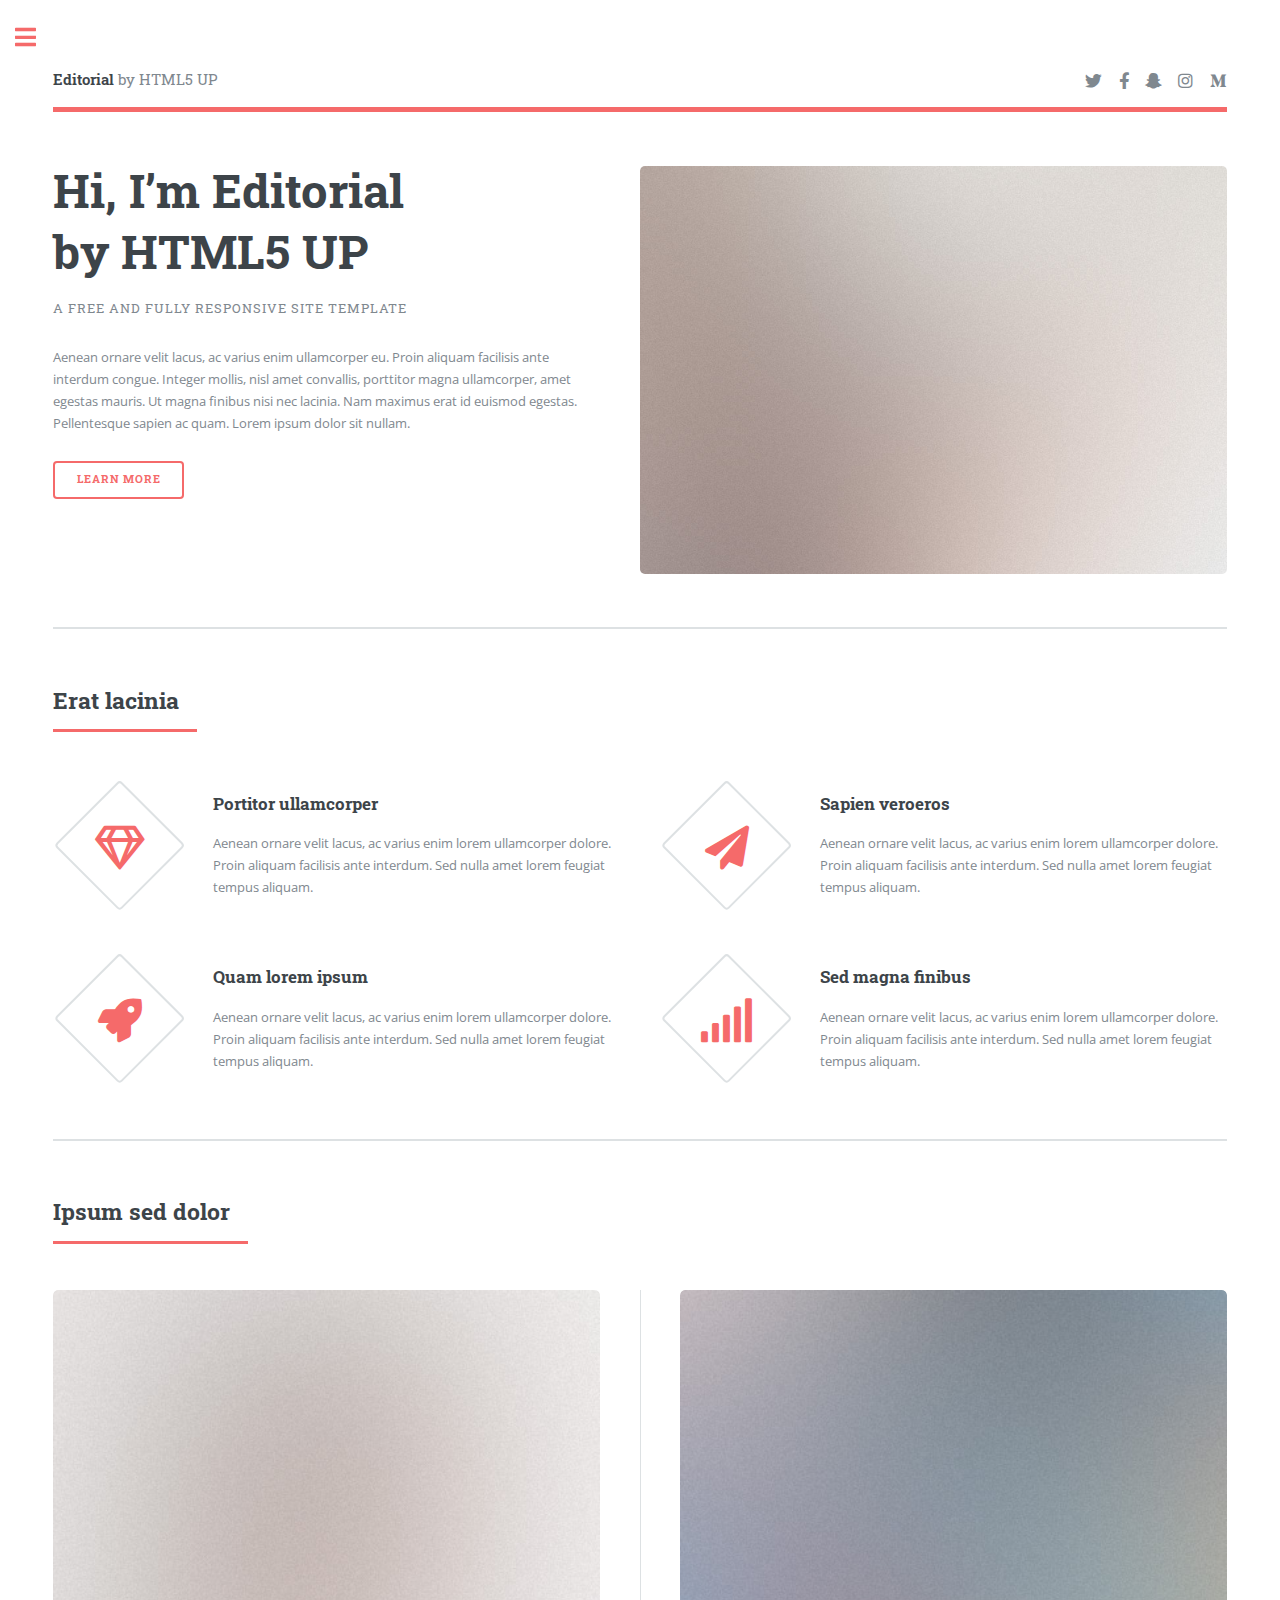
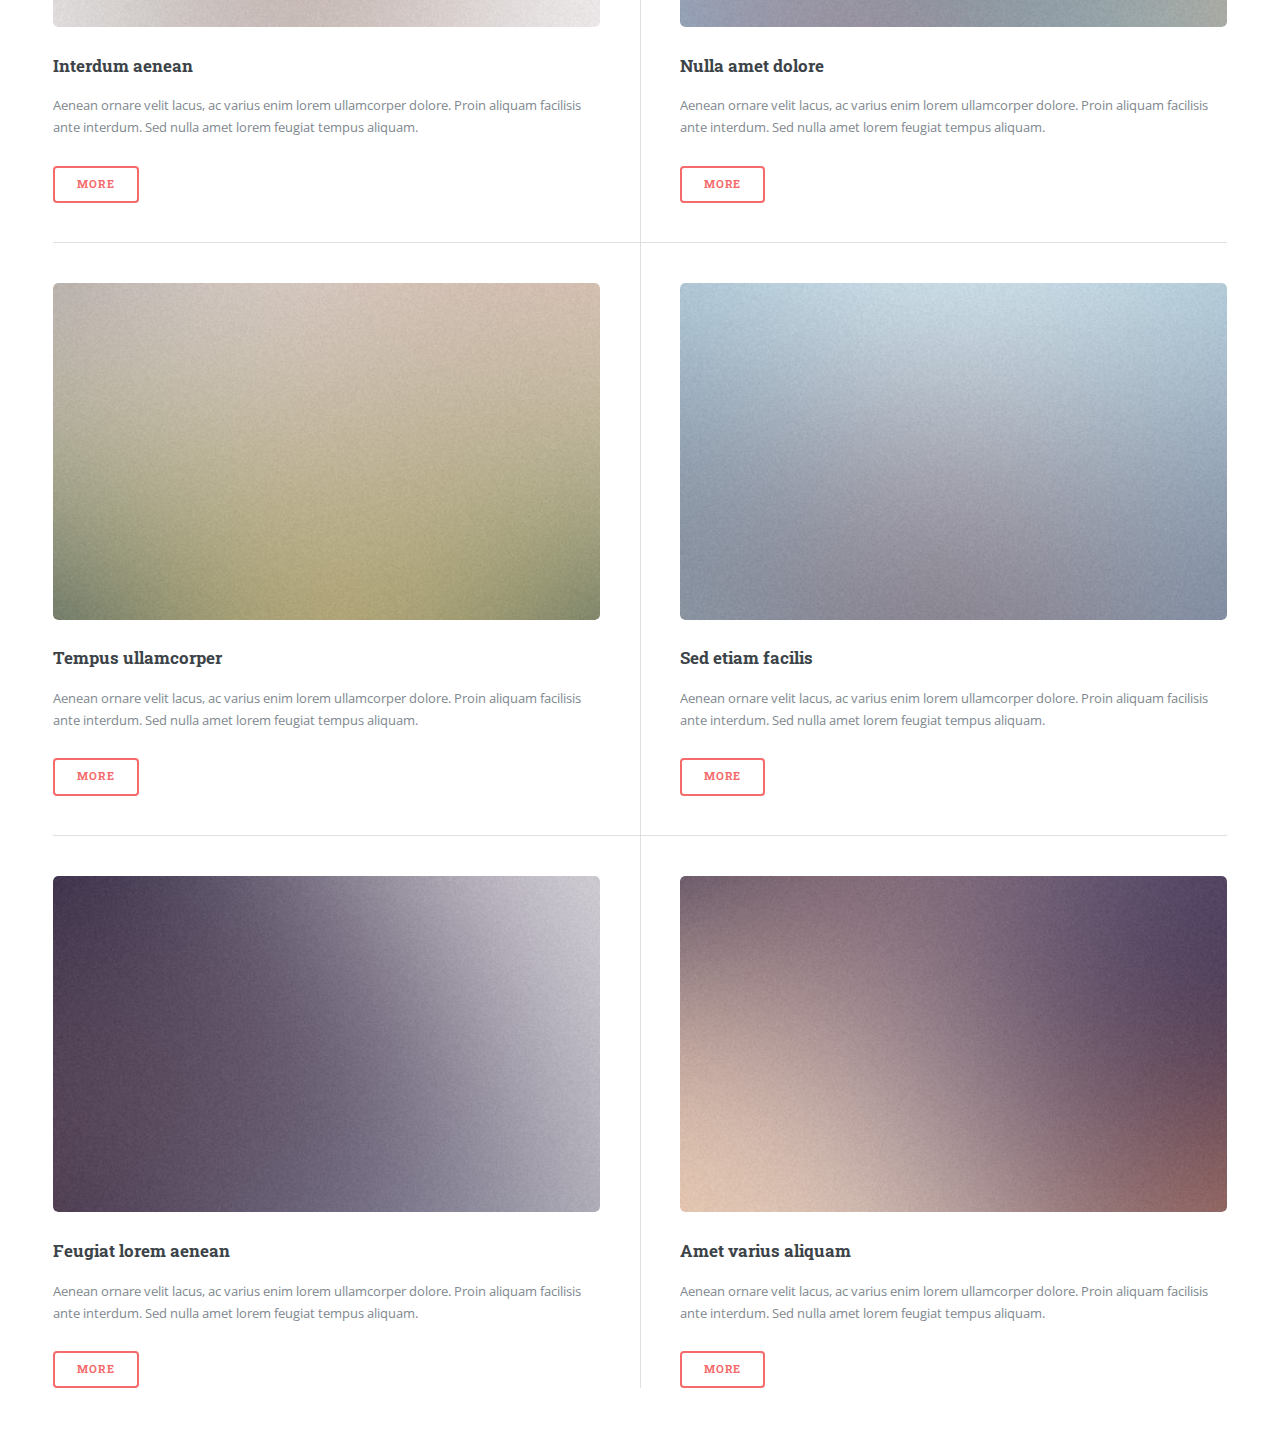
==== index.html @ 93ed6025 "Nuevoo" ====
<!DOCTYPE HTML>

<html>
	<head>
		<title>AKdeMy</title>
		<meta charset="utf-8" />
		<meta name="viewport" content="width=device-width, initial-scale=1, user-scalable=no" />
		<link rel="stylesheet" href="assets/css/main.css" />
		<link rel="icon" type="image/png" href="assets/images/logo.png" />
	</head>
	<body class="is-preload">

		<!-- Wrapper -->
			<div id="wrapper">

				<!-- Main -->
					<div id="main">
						<div class="inner">

							<!-- Header -->
								<header id="header">
									<a href="index.html" class="logo"><strong>Editorial</strong> by HTML5 UP</a>
									<ul class="icons">
										<li><a href="#" class="icon brands fa-twitter"><span class="label">Twitter</span></a></li>
										<li><a href="#" class="icon brands fa-facebook-f"><span class="label">Facebook</span></a></li>
										<li><a href="#" class="icon brands fa-snapchat-ghost"><span class="label">Snapchat</span></a></li>
										<li><a href="#" class="icon brands fa-instagram"><span class="label">Instagram</span></a></li>
										<li><a href="#" class="icon brands fa-medium-m"><span class="label">Medium</span></a></li>
									</ul>
								</header>

							<!-- Banner -->
								<section id="banner">
									<div class="content">
										<header>
											<h1>Hi, I’m Editorial<br />
											by HTML5 UP</h1>
											<p>A free and fully responsive site template</p>
										</header>
										<p>Aenean ornare velit lacus, ac varius enim ullamcorper eu. Proin aliquam facilisis ante interdum congue. Integer mollis, nisl amet convallis, porttitor magna ullamcorper, amet egestas mauris. Ut magna finibus nisi nec lacinia. Nam maximus erat id euismod egestas. Pellentesque sapien ac quam. Lorem ipsum dolor sit nullam.</p>
										<ul class="actions">
											<li><a href="#" class="button big">Learn More</a></li>
										</ul>
									</div>
									<span class="image object">
										<img src="images/pic10.jpg" alt="" />
									</span>
								</section>

							<!-- Section -->
								<section>
									<header class="major">
										<h2>Erat lacinia</h2>
									</header>
									<div class="features">
										<article>
											<span class="icon fa-gem"></span>
											<div class="content">
												<h3>Portitor ullamcorper</h3>
												<p>Aenean ornare velit lacus, ac varius enim lorem ullamcorper dolore. Proin aliquam facilisis ante interdum. Sed nulla amet lorem feugiat tempus aliquam.</p>
											</div>
										</article>
										<article>
											<span class="icon solid fa-paper-plane"></span>
											<div class="content">
												<h3>Sapien veroeros</h3>
												<p>Aenean ornare velit lacus, ac varius enim lorem ullamcorper dolore. Proin aliquam facilisis ante interdum. Sed nulla amet lorem feugiat tempus aliquam.</p>
											</div>
										</article>
										<article>
											<span class="icon solid fa-rocket"></span>
											<div class="content">
												<h3>Quam lorem ipsum</h3>
												<p>Aenean ornare velit lacus, ac varius enim lorem ullamcorper dolore. Proin aliquam facilisis ante interdum. Sed nulla amet lorem feugiat tempus aliquam.</p>
											</div>
										</article>
										<article>
											<span class="icon solid fa-signal"></span>
											<div class="content">
												<h3>Sed magna finibus</h3>
												<p>Aenean ornare velit lacus, ac varius enim lorem ullamcorper dolore. Proin aliquam facilisis ante interdum. Sed nulla amet lorem feugiat tempus aliquam.</p>
											</div>
										</article>
									</div>
								</section>

							<!-- Section -->
								<section>
									<header class="major">
										<h2>Ipsum sed dolor</h2>
									</header>
									<div class="posts">
										<article>
											<a href="#" class="image"><img src="images/pic01.jpg" alt="" /></a>
											<h3>Interdum aenean</h3>
											<p>Aenean ornare velit lacus, ac varius enim lorem ullamcorper dolore. Proin aliquam facilisis ante interdum. Sed nulla amet lorem feugiat tempus aliquam.</p>
											<ul class="actions">
												<li><a href="#" class="button">More</a></li>
											</ul>
										</article>
										<article>
											<a href="#" class="image"><img src="images/pic02.jpg" alt="" /></a>
											<h3>Nulla amet dolore</h3>
											<p>Aenean ornare velit lacus, ac varius enim lorem ullamcorper dolore. Proin aliquam facilisis ante interdum. Sed nulla amet lorem feugiat tempus aliquam.</p>
											<ul class="actions">
												<li><a href="#" class="button">More</a></li>
											</ul>
										</article>
										<article>
											<a href="#" class="image"><img src="images/pic03.jpg" alt="" /></a>
											<h3>Tempus ullamcorper</h3>
											<p>Aenean ornare velit lacus, ac varius enim lorem ullamcorper dolore. Proin aliquam facilisis ante interdum. Sed nulla amet lorem feugiat tempus aliquam.</p>
											<ul class="actions">
												<li><a href="#" class="button">More</a></li>
											</ul>
										</article>
										<article>
											<a href="#" class="image"><img src="images/pic04.jpg" alt="" /></a>
											<h3>Sed etiam facilis</h3>
											<p>Aenean ornare velit lacus, ac varius enim lorem ullamcorper dolore. Proin aliquam facilisis ante interdum. Sed nulla amet lorem feugiat tempus aliquam.</p>
											<ul class="actions">
												<li><a href="#" class="button">More</a></li>
											</ul>
										</article>
										<article>
											<a href="#" class="image"><img src="images/pic05.jpg" alt="" /></a>
											<h3>Feugiat lorem aenean</h3>
											<p>Aenean ornare velit lacus, ac varius enim lorem ullamcorper dolore. Proin aliquam facilisis ante interdum. Sed nulla amet lorem feugiat tempus aliquam.</p>
											<ul class="actions">
												<li><a href="#" class="button">More</a></li>
											</ul>
										</article>
										<article>
											<a href="#" class="image"><img src="images/pic06.jpg" alt="" /></a>
											<h3>Amet varius aliquam</h3>
											<p>Aenean ornare velit lacus, ac varius enim lorem ullamcorper dolore. Proin aliquam facilisis ante interdum. Sed nulla amet lorem feugiat tempus aliquam.</p>
											<ul class="actions">
												<li><a href="#" class="button">More</a></li>
											</ul>
										</article>
									</div>
								</section>

						</div>
					</div>

				<!-- Sidebar -->
					<div id="sidebar">
						<div class="inner">

							<!-- Search -->
								<section id="search" class="alt">
									<form method="post" action="#">
										<input type="text" name="query" id="query" placeholder="Search" />
									</form>
								</section>

							<!-- Menu -->
								<nav id="menu">
									<header class="major">
										<h2>Menu</h2>
									</header>
									<ul>
										<li><a href="index.html">Homepage</a></li>
										<li><a href="generic.html">Generic</a></li>
										<li><a href="elements.html">Elements</a></li>
										<li>
											<span class="opener">Submenu</span>
											<ul>
												<li><a href="#">Lorem Dolor</a></li>
												<li><a href="#">Ipsum Adipiscing</a></li>
												<li><a href="#">Tempus Magna</a></li>
												<li><a href="#">Feugiat Veroeros</a></li>
											</ul>
										</li>
										<li><a href="#">Etiam Dolore</a></li>
										<li><a href="#">Adipiscing</a></li>
										<li>
											<span class="opener">Another Submenu</span>
											<ul>
												<li><a href="#">Lorem Dolor</a></li>
												<li><a href="#">Ipsum Adipiscing</a></li>
												<li><a href="#">Tempus Magna</a></li>
												<li><a href="#">Feugiat Veroeros</a></li>
											</ul>
										</li>
										<li><a href="#">Maximus Erat</a></li>
										<li><a href="#">Sapien Mauris</a></li>
										<li><a href="#">Amet Lacinia</a></li>
									</ul>
								</nav>

							<!-- Section -->
								<section>
									<header class="major">
										<h2>Ante interdum</h2>
									</header>
									<div class="mini-posts">
										<article>
											<a href="#" class="image"><img src="images/pic07.jpg" alt="" /></a>
											<p>Aenean ornare velit lacus, ac varius enim lorem ullamcorper dolore aliquam.</p>
										</article>
										<article>
											<a href="#" class="image"><img src="images/pic08.jpg" alt="" /></a>
											<p>Aenean ornare velit lacus, ac varius enim lorem ullamcorper dolore aliquam.</p>
										</article>
										<article>
											<a href="#" class="image"><img src="images/pic09.jpg" alt="" /></a>
											<p>Aenean ornare velit lacus, ac varius enim lorem ullamcorper dolore aliquam.</p>
										</article>
									</div>
									<ul class="actions">
										<li><a href="#" class="button">More</a></li>
									</ul>
								</section>

							<!-- Section -->
								<section>
									<header class="major">
										<h2>Get in touch</h2>
									</header>
									<p>Sed varius enim lorem ullamcorper dolore aliquam aenean ornare velit lacus, ac varius enim lorem ullamcorper dolore. Proin sed aliquam facilisis ante interdum. Sed nulla amet lorem feugiat tempus aliquam.</p>
									<ul class="contact">
										<li class="icon solid fa-envelope"><a href="#">information@untitled.tld</a></li>
										<li class="icon solid fa-phone">(000) 000-0000</li>
										<li class="icon solid fa-home">1234 Somewhere Road #8254<br />
										Nashville, TN 00000-0000</li>
									</ul>
								</section>

							<!-- Footer -->
								<footer id="footer">
									<p class="copyright">&copy; Untitled. All rights reserved. Demo Images: <a href="https://unsplash.com">Unsplash</a>. Design: <a href="https://html5up.net">HTML5 UP</a>.</p>
								</footer>

						</div>
					</div>

			</div>

		<!-- Scripts -->
			<script src="assets/js/jquery.min.js"></script>
			<script src="assets/js/browser.min.js"></script>
			<script src="assets/js/breakpoints.min.js"></script>
			<script src="assets/js/util.js"></script>
			<script src="assets/js/main.js"></script>

	</body>
</html>
---- assets/css/main.css ----
@import url(fontawesome-all.min.css);
@import url("https://fonts.googleapis.com/css?family=Open+Sans:400,600,400italic,600italic|Roboto+Slab:400,700");
/*
	Editorial by HTML5 UP
	html5up.net | @ajlkn
	Free for personal and commercial use under the CCA 3.0 license (html5up.net/license)
*/
html, body, div, span, applet, object,
iframe, h1, h2, h3, h4, h5, h6, p, blockquote,
pre, a, abbr, acronym, address, big, cite,
code, del, dfn, em, img, ins, kbd, q, s, samp,
small, strike, strong, sub, sup, tt, var, b,
u, i, center, dl, dt, dd, ol, ul, li, fieldset,
form, label, legend, table, caption, tbody,
tfoot, thead, tr, th, td, article, aside,
canvas, details, embed, figure, figcaption,
footer, header, hgroup, menu, nav, output, ruby,
section, summary, time, mark, audio, video {
  margin: 0;
  padding: 0;
  border: 0;
  font-size: 100%;
  font: inherit;
  vertical-align: baseline; }

article, aside, details, figcaption, figure,
footer, header, hgroup, menu, nav, section {
  display: block; }

body {
  line-height: 1; }

ol, ul {
  list-style: none; }

blockquote, q {
  quotes: none; }
  blockquote:before, blockquote:after, q:before, q:after {
    content: '';
    content: none; }

table {
  border-collapse: collapse;
  border-spacing: 0; }

body {
  -webkit-text-size-adjust: none; }

mark {
  background-color: transparent;
  color: inherit; }

input::-moz-focus-inner {
  border: 0;
  padding: 0; }

input, select, textarea {
  -moz-appearance: none;
  -webkit-appearance: none;
  -ms-appearance: none;
  appearance: none; }

/* Basic */
@-ms-viewport {
  width: device-width; }

body {
  -ms-overflow-style: scrollbar; }

@media screen and (max-width: 480px) {
  html, body {
    min-width: 320px; } }

html {
  box-sizing: border-box; }

*, *:before, *:after {
  box-sizing: inherit; }

body {
  background: #ffffff; }
  body.is-preload *, body.is-preload *:before, body.is-preload *:after, body.is-resizing *, body.is-resizing *:before, body.is-resizing *:after {
    -moz-animation: none !important;
    -webkit-animation: none !important;
    -ms-animation: none !important;
    animation: none !important;
    -moz-transition: none !important;
    -webkit-transition: none !important;
    -ms-transition: none !important;
    transition: none !important; }

/* Type */
body, input, select, textarea {
  color: #7f888f;
  font-family: "Open Sans", sans-serif;
  font-size: 13pt;
  font-weight: 400;
  line-height: 1.65; }
  @media screen and (max-width: 1680px) {
    body, input, select, textarea {
      font-size: 11pt; } }
  @media screen and (max-width: 1280px) {
    body, input, select, textarea {
      font-size: 10pt; } }
  @media screen and (max-width: 360px) {
    body, input, select, textarea {
      font-size: 9pt; } }

a {
  -moz-transition: color 0.2s ease-in-out, border-bottom-color 0.2s ease-in-out;
  -webkit-transition: color 0.2s ease-in-out, border-bottom-color 0.2s ease-in-out;
  -ms-transition: color 0.2s ease-in-out, border-bottom-color 0.2s ease-in-out;
  transition: color 0.2s ease-in-out, border-bottom-color 0.2s ease-in-out;
  border-bottom: dotted 1px;
  color: #f56a6a;
  text-decoration: none; }
  a:hover {
    border-bottom-color: #f56a6a;
    color: #f56a6a !important; }
    a:hover strong {
      color: inherit; }

strong, b {
  color: #3d4449;
  font-weight: 600; }

em, i {
  font-style: italic; }

p {
  margin: 0 0 2em 0; }

h1, h2, h3, h4, h5, h6 {
  color: #3d4449;
  font-family: "Roboto Slab", serif;
  font-weight: 700;
  line-height: 1.5;
  margin: 0 0 1em 0; }
  h1 a, h2 a, h3 a, h4 a, h5 a, h6 a {
    color: inherit;
    text-decoration: none;
    border-bottom: 0; }

h1 {
  font-size: 4em;
  margin: 0 0 0.5em 0;
  line-height: 1.3; }

h2 {
  font-size: 1.75em; }

h3 {
  font-size: 1.25em; }

h4 {
  font-size: 1.1em; }

h5 {
  font-size: 0.9em; }

h6 {
  font-size: 0.7em; }

@media screen and (max-width: 1680px) {
  h1 {
    font-size: 3.5em; } }

@media screen and (max-width: 980px) {
  h1 {
    font-size: 3.25em; } }

@media screen and (max-width: 736px) {
  h1 {
    font-size: 2em;
    line-height: 1.4; }
  h2 {
    font-size: 1.5em; } }

sub {
  font-size: 0.8em;
  position: relative;
  top: 0.5em; }

sup {
  font-size: 0.8em;
  position: relative;
  top: -0.5em; }

blockquote {
  border-left: solid 3px rgba(210, 215, 217, 0.75);
  font-style: italic;
  margin: 0 0 2em 0;
  padding: 0.5em 0 0.5em 2em; }

code {
  background: rgba(230, 235, 237, 0.25);
  border-radius: 0.375em;
  border: solid 1px rgba(210, 215, 217, 0.75);
  font-family: "Courier New", monospace;
  font-size: 0.9em;
  margin: 0 0.25em;
  padding: 0.25em 0.65em; }

pre {
  -webkit-overflow-scrolling: touch;
  font-family: "Courier New", monospace;
  font-size: 0.9em;
  margin: 0 0 2em 0; }
  pre code {
    display: block;
    line-height: 1.75;
    padding: 1em 1.5em;
    overflow-x: auto; }

hr {
  border: 0;
  border-bottom: solid 1px rgba(210, 215, 217, 0.75);
  margin: 2em 0; }
  hr.major {
    margin: 3em 0; }

.align-left {
  text-align: left; }

.align-center {
  text-align: center; }

.align-right {
  text-align: right; }

/* Row */
.row {
  display: flex;
  flex-wrap: wrap;
  box-sizing: border-box;
  align-items: stretch; }
  .row > * {
    box-sizing: border-box; }
  .row.gtr-uniform > * > :last-child {
    margin-bottom: 0; }
  .row.aln-left {
    justify-content: flex-start; }
  .row.aln-center {
    justify-content: center; }
  .row.aln-right {
    justify-content: flex-end; }
  .row.aln-top {
    align-items: flex-start; }
  .row.aln-middle {
    align-items: center; }
  .row.aln-bottom {
    align-items: flex-end; }
  .row > .imp {
    order: -1; }
  .row > .col-1 {
    width: 8.33333%; }
  .row > .off-1 {
    margin-left: 8.33333%; }
  .row > .col-2 {
    width: 16.66667%; }
  .row > .off-2 {
    margin-left: 16.66667%; }
  .row > .col-3 {
    width: 25%; }
  .row > .off-3 {
    margin-left: 25%; }
  .row > .col-4 {
    width: 33.33333%; }
  .row > .off-4 {
    margin-left: 33.33333%; }
  .row > .col-5 {
    width: 41.66667%; }
  .row > .off-5 {
    margin-left: 41.66667%; }
  .row > .col-6 {
    width: 50%; }
  .row > .off-6 {
    margin-left: 50%; }
  .row > .col-7 {
    width: 58.33333%; }
  .row > .off-7 {
    margin-left: 58.33333%; }
  .row > .col-8 {
    width: 66.66667%; }
  .row > .off-8 {
    margin-left: 66.66667%; }
  .row > .col-9 {
    width: 75%; }
  .row > .off-9 {
    margin-left: 75%; }
  .row > .col-10 {
    width: 83.33333%; }
  .row > .off-10 {
    margin-left: 83.33333%; }
  .row > .col-11 {
    width: 91.66667%; }
  .row > .off-11 {
    margin-left: 91.66667%; }
  .row > .col-12 {
    width: 100%; }
  .row > .off-12 {
    margin-left: 100%; }
  .row.gtr-0 {
    margin-top: 0;
    margin-left: 0em; }
    .row.gtr-0 > * {
      padding: 0 0 0 0em; }
    .row.gtr-0.gtr-uniform {
      margin-top: 0em; }
      .row.gtr-0.gtr-uniform > * {
        padding-top: 0em; }
  .row.gtr-25 {
    margin-top: 0;
    margin-left: -0.375em; }
    .row.gtr-25 > * {
      padding: 0 0 0 0.375em; }
    .row.gtr-25.gtr-uniform {
      margin-top: -0.375em; }
      .row.gtr-25.gtr-uniform > * {
        padding-top: 0.375em; }
  .row.gtr-50 {
    margin-top: 0;
    margin-left: -0.75em; }
    .row.gtr-50 > * {
      padding: 0 0 0 0.75em; }
    .row.gtr-50.gtr-uniform {
      margin-top: -0.75em; }
      .row.gtr-50.gtr-uniform > * {
        padding-top: 0.75em; }
  .row {
    margin-top: 0;
    margin-left: -1.5em; }
    .row > * {
      padding: 0 0 0 1.5em; }
    .row.gtr-uniform {
      margin-top: -1.5em; }
      .row.gtr-uniform > * {
        padding-top: 1.5em; }
  .row.gtr-150 {
    margin-top: 0;
    margin-left: -2.25em; }
    .row.gtr-150 > * {
      padding: 0 0 0 2.25em; }
    .row.gtr-150.gtr-uniform {
      margin-top: -2.25em; }
      .row.gtr-150.gtr-uniform > * {
        padding-top: 2.25em; }
  .row.gtr-200 {
    margin-top: 0;
    margin-left: -3em; }
    .row.gtr-200 > * {
      padding: 0 0 0 3em; }
    .row.gtr-200.gtr-uniform {
      margin-top: -3em; }
      .row.gtr-200.gtr-uniform > * {
        padding-top: 3em; }
  @media screen and (max-width: 1680px) {
    .row {
      display: flex;
      flex-wrap: wrap;
      box-sizing: border-box;
      align-items: stretch; }
      .row > * {
        box-sizing: border-box; }
      .row.gtr-uniform > * > :last-child {
        margin-bottom: 0; }
      .row.aln-left {
        justify-content: flex-start; }
      .row.aln-center {
        justify-content: center; }
      .row.aln-right {
        justify-content: flex-end; }
      .row.aln-top {
        align-items: flex-start; }
      .row.aln-middle {
        align-items: center; }
      .row.aln-bottom {
        align-items: flex-end; }
      .row > .imp-xlarge {
        order: -1; }
      .row > .col-1-xlarge {
        width: 8.33333%; }
      .row > .off-1-xlarge {
        margin-left: 8.33333%; }
      .row > .col-2-xlarge {
        width: 16.66667%; }
      .row > .off-2-xlarge {
        margin-left: 16.66667%; }
      .row > .col-3-xlarge {
        width: 25%; }
      .row > .off-3-xlarge {
        margin-left: 25%; }
      .row > .col-4-xlarge {
        width: 33.33333%; }
      .row > .off-4-xlarge {
        margin-left: 33.33333%; }
      .row > .col-5-xlarge {
        width: 41.66667%; }
      .row > .off-5-xlarge {
        margin-left: 41.66667%; }
      .row > .col-6-xlarge {
        width: 50%; }
      .row > .off-6-xlarge {
        margin-left: 50%; }
      .row > .col-7-xlarge {
        width: 58.33333%; }
      .row > .off-7-xlarge {
        margin-left: 58.33333%; }
      .row > .col-8-xlarge {
        width: 66.66667%; }
      .row > .off-8-xlarge {
        margin-left: 66.66667%; }
      .row > .col-9-xlarge {
        width: 75%; }
      .row > .off-9-xlarge {
        margin-left: 75%; }
      .row > .col-10-xlarge {
        width: 83.33333%; }
      .row > .off-10-xlarge {
        margin-left: 83.33333%; }
      .row > .col-11-xlarge {
        width: 91.66667%; }
      .row > .off-11-xlarge {
        margin-left: 91.66667%; }
      .row > .col-12-xlarge {
        width: 100%; }
      .row > .off-12-xlarge {
        margin-left: 100%; }
      .row.gtr-0 {
        margin-top: 0;
        margin-left: 0em; }
        .row.gtr-0 > * {
          padding: 0 0 0 0em; }
        .row.gtr-0.gtr-uniform {
          margin-top: 0em; }
          .row.gtr-0.gtr-uniform > * {
            padding-top: 0em; }
      .row.gtr-25 {
        margin-top: 0;
        margin-left: -0.375em; }
        .row.gtr-25 > * {
          padding: 0 0 0 0.375em; }
        .row.gtr-25.gtr-uniform {
          margin-top: -0.375em; }
          .row.gtr-25.gtr-uniform > * {
            padding-top: 0.375em; }
      .row.gtr-50 {
        margin-top: 0;
        margin-left: -0.75em; }
        .row.gtr-50 > * {
          padding: 0 0 0 0.75em; }
        .row.gtr-50.gtr-uniform {
          margin-top: -0.75em; }
          .row.gtr-50.gtr-uniform > * {
            padding-top: 0.75em; }
      .row {
        margin-top: 0;
        margin-left: -1.5em; }
        .row > * {
          padding: 0 0 0 1.5em; }
        .row.gtr-uniform {
          margin-top: -1.5em; }
          .row.gtr-uniform > * {
            padding-top: 1.5em; }
      .row.gtr-150 {
        margin-top: 0;
        margin-left: -2.25em; }
        .row.gtr-150 > * {
          padding: 0 0 0 2.25em; }
        .row.gtr-150.gtr-uniform {
          margin-top: -2.25em; }
          .row.gtr-150.gtr-uniform > * {
            padding-top: 2.25em; }
      .row.gtr-200 {
        margin-top: 0;
        margin-left: -3em; }
        .row.gtr-200 > * {
          padding: 0 0 0 3em; }
        .row.gtr-200.gtr-uniform {
          margin-top: -3em; }
          .row.gtr-200.gtr-uniform > * {
            padding-top: 3em; } }
  @media screen and (max-width: 1280px) {
    .row {
      display: flex;
      flex-wrap: wrap;
      box-sizing: border-box;
      align-items: stretch; }
      .row > * {
        box-sizing: border-box; }
      .row.gtr-uniform > * > :last-child {
        margin-bottom: 0; }
      .row.aln-left {
        justify-content: flex-start; }
      .row.aln-center {
        justify-content: center; }
      .row.aln-right {
        justify-content: flex-end; }
      .row.aln-top {
        align-items: flex-start; }
      .row.aln-middle {
        align-items: center; }
      .row.aln-bottom {
        align-items: flex-end; }
      .row > .imp-large {
        order: -1; }
      .row > .col-1-large {
        width: 8.33333%; }
      .row > .off-1-large {
        margin-left: 8.33333%; }
      .row > .col-2-large {
        width: 16.66667%; }
      .row > .off-2-large {
        margin-left: 16.66667%; }
      .row > .col-3-large {
        width: 25%; }
      .row > .off-3-large {
        margin-left: 25%; }
      .row > .col-4-large {
        width: 33.33333%; }
      .row > .off-4-large {
        margin-left: 33.33333%; }
      .row > .col-5-large {
        width: 41.66667%; }
      .row > .off-5-large {
        margin-left: 41.66667%; }
      .row > .col-6-large {
        width: 50%; }
      .row > .off-6-large {
        margin-left: 50%; }
      .row > .col-7-large {
        width: 58.33333%; }
      .row > .off-7-large {
        margin-left: 58.33333%; }
      .row > .col-8-large {
        width: 66.66667%; }
      .row > .off-8-large {
        margin-left: 66.66667%; }
      .row > .col-9-large {
        width: 75%; }
      .row > .off-9-large {
        margin-left: 75%; }
      .row > .col-10-large {
        width: 83.33333%; }
      .row > .off-10-large {
        margin-left: 83.33333%; }
      .row > .col-11-large {
        width: 91.66667%; }
      .row > .off-11-large {
        margin-left: 91.66667%; }
      .row > .col-12-large {
        width: 100%; }
      .row > .off-12-large {
        margin-left: 100%; }
      .row.gtr-0 {
        margin-top: 0;
        margin-left: 0em; }
        .row.gtr-0 > * {
          padding: 0 0 0 0em; }
        .row.gtr-0.gtr-uniform {
          margin-top: 0em; }
          .row.gtr-0.gtr-uniform > * {
            padding-top: 0em; }
      .row.gtr-25 {
        margin-top: 0;
        margin-left: -0.375em; }
        .row.gtr-25 > * {
          padding: 0 0 0 0.375em; }
        .row.gtr-25.gtr-uniform {
          margin-top: -0.375em; }
          .row.gtr-25.gtr-uniform > * {
            padding-top: 0.375em; }
      .row.gtr-50 {
        margin-top: 0;
        margin-left: -0.75em; }
        .row.gtr-50 > * {
          padding: 0 0 0 0.75em; }
        .row.gtr-50.gtr-uniform {
          margin-top: -0.75em; }
          .row.gtr-50.gtr-uniform > * {
            padding-top: 0.75em; }
      .row {
        margin-top: 0;
        margin-left: -1.5em; }
        .row > * {
          padding: 0 0 0 1.5em; }
        .row.gtr-uniform {
          margin-top: -1.5em; }
          .row.gtr-uniform > * {
            padding-top: 1.5em; }
      .row.gtr-150 {
        margin-top: 0;
        margin-left: -2.25em; }
        .row.gtr-150 > * {
          padding: 0 0 0 2.25em; }
        .row.gtr-150.gtr-uniform {
          margin-top: -2.25em; }
          .row.gtr-150.gtr-uniform > * {
            padding-top: 2.25em; }
      .row.gtr-200 {
        margin-top: 0;
        margin-left: -3em; }
        .row.gtr-200 > * {
          padding: 0 0 0 3em; }
        .row.gtr-200.gtr-uniform {
          margin-top: -3em; }
          .row.gtr-200.gtr-uniform > * {
            padding-top: 3em; } }
  @media screen and (max-width: 980px) {
    .row {
      display: flex;
      flex-wrap: wrap;
      box-sizing: border-box;
      align-items: stretch; }
      .row > * {
        box-sizing: border-box; }
      .row.gtr-uniform > * > :last-child {
        margin-bottom: 0; }
      .row.aln-left {
        justify-content: flex-start; }
      .row.aln-center {
        justify-content: center; }
      .row.aln-right {
        justify-content: flex-end; }
      .row.aln-top {
        align-items: flex-start; }
      .row.aln-middle {
        align-items: center; }
      .row.aln-bottom {
        align-items: flex-end; }
      .row > .imp-medium {
        order: -1; }
      .row > .col-1-medium {
        width: 8.33333%; }
      .row > .off-1-medium {
        margin-left: 8.33333%; }
      .row > .col-2-medium {
        width: 16.66667%; }
      .row > .off-2-medium {
        margin-left: 16.66667%; }
      .row > .col-3-medium {
        width: 25%; }
      .row > .off-3-medium {
        margin-left: 25%; }
      .row > .col-4-medium {
        width: 33.33333%; }
      .row > .off-4-medium {
        margin-left: 33.33333%; }
      .row > .col-5-medium {
        width: 41.66667%; }
      .row > .off-5-medium {
        margin-left: 41.66667%; }
      .row > .col-6-medium {
        width: 50%; }
      .row > .off-6-medium {
        margin-left: 50%; }
      .row > .col-7-medium {
        width: 58.33333%; }
      .row > .off-7-medium {
        margin-left: 58.33333%; }
      .row > .col-8-medium {
        width: 66.66667%; }
      .row > .off-8-medium {
        margin-left: 66.66667%; }
      .row > .col-9-medium {
        width: 75%; }
      .row > .off-9-medium {
        margin-left: 75%; }
      .row > .col-10-medium {
        width: 83.33333%; }
      .row > .off-10-medium {
        margin-left: 83.33333%; }
      .row > .col-11-medium {
        width: 91.66667%; }
      .row > .off-11-medium {
        margin-left: 91.66667%; }
      .row > .col-12-medium {
        width: 100%; }
      .row > .off-12-medium {
        margin-left: 100%; }
      .row.gtr-0 {
        margin-top: 0;
        margin-left: 0em; }
        .row.gtr-0 > * {
          padding: 0 0 0 0em; }
        .row.gtr-0.gtr-uniform {
          margin-top: 0em; }
          .row.gtr-0.gtr-uniform > * {
            padding-top: 0em; }
      .row.gtr-25 {
        margin-top: 0;
        margin-left: -0.375em; }
        .row.gtr-25 > * {
          padding: 0 0 0 0.375em; }
        .row.gtr-25.gtr-uniform {
          margin-top: -0.375em; }
          .row.gtr-25.gtr-uniform > * {
            padding-top: 0.375em; }
      .row.gtr-50 {
        margin-top: 0;
        margin-left: -0.75em; }
        .row.gtr-50 > * {
          padding: 0 0 0 0.75em; }
        .row.gtr-50.gtr-uniform {
          margin-top: -0.75em; }
          .row.gtr-50.gtr-uniform > * {
            padding-top: 0.75em; }
      .row {
        margin-top: 0;
        margin-left: -1.5em; }
        .row > * {
          padding: 0 0 0 1.5em; }
        .row.gtr-uniform {
          margin-top: -1.5em; }
          .row.gtr-uniform > * {
            padding-top: 1.5em; }
      .row.gtr-150 {
        margin-top: 0;
        margin-left: -2.25em; }
        .row.gtr-150 > * {
          padding: 0 0 0 2.25em; }
        .row.gtr-150.gtr-uniform {
          margin-top: -2.25em; }
          .row.gtr-150.gtr-uniform > * {
            padding-top: 2.25em; }
      .row.gtr-200 {
        margin-top: 0;
        margin-left: -3em; }
        .row.gtr-200 > * {
          padding: 0 0 0 3em; }
        .row.gtr-200.gtr-uniform {
          margin-top: -3em; }
          .row.gtr-200.gtr-uniform > * {
            padding-top: 3em; } }
  @media screen and (max-width: 736px) {
    .row {
      display: flex;
      flex-wrap: wrap;
      box-sizing: border-box;
      align-items: stretch; }
      .row > * {
        box-sizing: border-box; }
      .row.gtr-uniform > * > :last-child {
        margin-bottom: 0; }
      .row.aln-left {
        justify-content: flex-start; }
      .row.aln-center {
        justify-content: center; }
      .row.aln-right {
        justify-content: flex-end; }
      .row.aln-top {
        align-items: flex-start; }
      .row.aln-middle {
        align-items: center; }
      .row.aln-bottom {
        align-items: flex-end; }
      .row > .imp-small {
        order: -1; }
      .row > .col-1-small {
        width: 8.33333%; }
      .row > .off-1-small {
        margin-left: 8.33333%; }
      .row > .col-2-small {
        width: 16.66667%; }
      .row > .off-2-small {
        margin-left: 16.66667%; }
      .row > .col-3-small {
        width: 25%; }
      .row > .off-3-small {
        margin-left: 25%; }
      .row > .col-4-small {
        width: 33.33333%; }
      .row > .off-4-small {
        margin-left: 33.33333%; }
      .row > .col-5-small {
        width: 41.66667%; }
      .row > .off-5-small {
        margin-left: 41.66667%; }
      .row > .col-6-small {
        width: 50%; }
      .row > .off-6-small {
        margin-left: 50%; }
      .row > .col-7-small {
        width: 58.33333%; }
      .row > .off-7-small {
        margin-left: 58.33333%; }
      .row > .col-8-small {
        width: 66.66667%; }
      .row > .off-8-small {
        margin-left: 66.66667%; }
      .row > .col-9-small {
        width: 75%; }
      .row > .off-9-small {
        margin-left: 75%; }
      .row > .col-10-small {
        width: 83.33333%; }
      .row > .off-10-small {
        margin-left: 83.33333%; }
      .row > .col-11-small {
        width: 91.66667%; }
      .row > .off-11-small {
        margin-left: 91.66667%; }
      .row > .col-12-small {
        width: 100%; }
      .row > .off-12-small {
        margin-left: 100%; }
      .row.gtr-0 {
        margin-top: 0;
        margin-left: 0em; }
        .row.gtr-0 > * {
          padding: 0 0 0 0em; }
        .row.gtr-0.gtr-uniform {
          margin-top: 0em; }
          .row.gtr-0.gtr-uniform > * {
            padding-top: 0em; }
      .row.gtr-25 {
        margin-top: 0;
        margin-left: -0.375em; }
        .row.gtr-25 > * {
          padding: 0 0 0 0.375em; }
        .row.gtr-25.gtr-uniform {
          margin-top: -0.375em; }
          .row.gtr-25.gtr-uniform > * {
            padding-top: 0.375em; }
      .row.gtr-50 {
        margin-top: 0;
        margin-left: -0.75em; }
        .row.gtr-50 > * {
          padding: 0 0 0 0.75em; }
        .row.gtr-50.gtr-uniform {
          margin-top: -0.75em; }
          .row.gtr-50.gtr-uniform > * {
            padding-top: 0.75em; }
      .row {
        margin-top: 0;
        margin-left: -1.5em; }
        .row > * {
          padding: 0 0 0 1.5em; }
        .row.gtr-uniform {
          margin-top: -1.5em; }
          .row.gtr-uniform > * {
            padding-top: 1.5em; }
      .row.gtr-150 {
        margin-top: 0;
        margin-left: -2.25em; }
        .row.gtr-150 > * {
          padding: 0 0 0 2.25em; }
        .row.gtr-150.gtr-uniform {
          margin-top: -2.25em; }
          .row.gtr-150.gtr-uniform > * {
            padding-top: 2.25em; }
      .row.gtr-200 {
        margin-top: 0;
        margin-left: -3em; }
        .row.gtr-200 > * {
          padding: 0 0 0 3em; }
        .row.gtr-200.gtr-uniform {
          margin-top: -3em; }
          .row.gtr-200.gtr-uniform > * {
            padding-top: 3em; } }
  @media screen and (max-width: 480px) {
    .row {
      display: flex;
      flex-wrap: wrap;
      box-sizing: border-box;
      align-items: stretch; }
      .row > * {
        box-sizing: border-box; }
      .row.gtr-uniform > * > :last-child {
        margin-bottom: 0; }
      .row.aln-left {
        justify-content: flex-start; }
      .row.aln-center {
        justify-content: center; }
      .row.aln-right {
        justify-content: flex-end; }
      .row.aln-top {
        align-items: flex-start; }
      .row.aln-middle {
        align-items: center; }
      .row.aln-bottom {
        align-items: flex-end; }
      .row > .imp-xsmall {
        order: -1; }
      .row > .col-1-xsmall {
        width: 8.33333%; }
      .row > .off-1-xsmall {
        margin-left: 8.33333%; }
      .row > .col-2-xsmall {
        width: 16.66667%; }
      .row > .off-2-xsmall {
        margin-left: 16.66667%; }
      .row > .col-3-xsmall {
        width: 25%; }
      .row > .off-3-xsmall {
        margin-left: 25%; }
      .row > .col-4-xsmall {
        width: 33.33333%; }
      .row > .off-4-xsmall {
        margin-left: 33.33333%; }
      .row > .col-5-xsmall {
        width: 41.66667%; }
      .row > .off-5-xsmall {
        margin-left: 41.66667%; }
      .row > .col-6-xsmall {
        width: 50%; }
      .row > .off-6-xsmall {
        margin-left: 50%; }
      .row > .col-7-xsmall {
        width: 58.33333%; }
      .row > .off-7-xsmall {
        margin-left: 58.33333%; }
      .row > .col-8-xsmall {
        width: 66.66667%; }
      .row > .off-8-xsmall {
        margin-left: 66.66667%; }
      .row > .col-9-xsmall {
        width: 75%; }
      .row > .off-9-xsmall {
        margin-left: 75%; }
      .row > .col-10-xsmall {
        width: 83.33333%; }
      .row > .off-10-xsmall {
        margin-left: 83.33333%; }
      .row > .col-11-xsmall {
        width: 91.66667%; }
      .row > .off-11-xsmall {
        margin-left: 91.66667%; }
      .row > .col-12-xsmall {
        width: 100%; }
      .row > .off-12-xsmall {
        margin-left: 100%; }
      .row.gtr-0 {
        margin-top: 0;
        margin-left: 0em; }
        .row.gtr-0 > * {
          padding: 0 0 0 0em; }
        .row.gtr-0.gtr-uniform {
          margin-top: 0em; }
          .row.gtr-0.gtr-uniform > * {
            padding-top: 0em; }
      .row.gtr-25 {
        margin-top: 0;
        margin-left: -0.375em; }
        .row.gtr-25 > * {
          padding: 0 0 0 0.375em; }
        .row.gtr-25.gtr-uniform {
          margin-top: -0.375em; }
          .row.gtr-25.gtr-uniform > * {
            padding-top: 0.375em; }
      .row.gtr-50 {
        margin-top: 0;
        margin-left: -0.75em; }
        .row.gtr-50 > * {
          padding: 0 0 0 0.75em; }
        .row.gtr-50.gtr-uniform {
          margin-top: -0.75em; }
          .row.gtr-50.gtr-uniform > * {
            padding-top: 0.75em; }
      .row {
        margin-top: 0;
        margin-left: -1.5em; }
        .row > * {
          padding: 0 0 0 1.5em; }
        .row.gtr-uniform {
          margin-top: -1.5em; }
          .row.gtr-uniform > * {
            padding-top: 1.5em; }
      .row.gtr-150 {
        margin-top: 0;
        margin-left: -2.25em; }
        .row.gtr-150 > * {
          padding: 0 0 0 2.25em; }
        .row.gtr-150.gtr-uniform {
          margin-top: -2.25em; }
          .row.gtr-150.gtr-uniform > * {
            padding-top: 2.25em; }
      .row.gtr-200 {
        margin-top: 0;
        margin-left: -3em; }
        .row.gtr-200 > * {
          padding: 0 0 0 3em; }
        .row.gtr-200.gtr-uniform {
          margin-top: -3em; }
          .row.gtr-200.gtr-uniform > * {
            padding-top: 3em; } }

/* Section/Article */
section.special, article.special {
  text-align: center; }

header p {
  font-family: "Roboto Slab", serif;
  font-size: 1em;
  font-weight: 400;
  letter-spacing: 0.075em;
  margin-top: -0.5em;
  text-transform: uppercase; }

header.major > :last-child {
  border-bottom: solid 3px #f56a6a;
  display: inline-block;
  margin: 0 0 2em 0;
  padding: 0 0.75em 0.5em 0; }

header.main > :last-child {
  margin: 0 0 1em 0; }

/* Form */
form {
  margin: 0 0 2em 0; }

label {
  color: #3d4449;
  display: block;
  font-size: 0.9em;
  font-weight: 600;
  margin: 0 0 1em 0; }

input[type="text"],
input[type="password"],
input[type="email"],
input[type="tel"],
input[type="search"],
input[type="url"],
select,
textarea {
  -moz-appearance: none;
  -webkit-appearance: none;
  -ms-appearance: none;
  appearance: none;
  background: #ffffff;
  border-radius: 0.375em;
  border: none;
  border: solid 1px rgba(210, 215, 217, 0.75);
  color: inherit;
  display: block;
  outline: 0;
  padding: 0 1em;
  text-decoration: none;
  width: 100%; }
  input[type="text"]:invalid,
  input[type="password"]:invalid,
  input[type="email"]:invalid,
  input[type="tel"]:invalid,
  input[type="search"]:invalid,
  input[type="url"]:invalid,
  select:invalid,
  textarea:invalid {
    box-shadow: none; }
  input[type="text"]:focus,
  input[type="password"]:focus,
  input[type="email"]:focus,
  input[type="tel"]:focus,
  input[type="search"]:focus,
  input[type="url"]:focus,
  select:focus,
  textarea:focus {
    border-color: #f56a6a;
    box-shadow: 0 0 0 1px #f56a6a; }

select {
  background-image: url("data:image/svg+xml;charset=utf8,%3Csvg xmlns='http://www.w3.org/2000/svg' width='40' height='40' preserveAspectRatio='none' viewBox='0 0 40 40'%3E%3Cpath d='M9.4,12.3l10.4,10.4l10.4-10.4c0.2-0.2,0.5-0.4,0.9-0.4c0.3,0,0.6,0.1,0.9,0.4l3.3,3.3c0.2,0.2,0.4,0.5,0.4,0.9 c0,0.4-0.1,0.6-0.4,0.9L20.7,31.9c-0.2,0.2-0.5,0.4-0.9,0.4c-0.3,0-0.6-0.1-0.9-0.4L4.3,17.3c-0.2-0.2-0.4-0.5-0.4-0.9 c0-0.4,0.1-0.6,0.4-0.9l3.3-3.3c0.2-0.2,0.5-0.4,0.9-0.4S9.1,12.1,9.4,12.3z' fill='rgba(210, 215, 217, 0.75)' /%3E%3C/svg%3E");
  background-size: 1.25em;
  background-repeat: no-repeat;
  background-position: calc(100% - 1em) center;
  height: 2.75em;
  padding-right: 2.75em;
  text-overflow: ellipsis; }
  select option {
    color: #3d4449;
    background: #ffffff; }
  select:focus::-ms-value {
    background-color: transparent; }
  select::-ms-expand {
    display: none; }

input[type="text"],
input[type="password"],
input[type="email"],
input[type="tel"],
input[type="search"],
input[type="url"],
select {
  height: 2.75em; }

textarea {
  padding: 0.75em 1em; }

input[type="checkbox"],
input[type="radio"] {
  -moz-appearance: none;
  -webkit-appearance: none;
  -ms-appearance: none;
  appearance: none;
  display: block;
  float: left;
  margin-right: -2em;
  opacity: 0;
  width: 1em;
  z-index: -1; }
  input[type="checkbox"] + label,
  input[type="radio"] + label {
    text-decoration: none;
    color: #7f888f;
    cursor: pointer;
    display: inline-block;
    font-size: 1em;
    font-weight: 400;
    padding-left: 2.4em;
    padding-right: 0.75em;
    position: relative; }
    input[type="checkbox"] + label:before,
    input[type="radio"] + label:before {
      -moz-osx-font-smoothing: grayscale;
      -webkit-font-smoothing: antialiased;
      display: inline-block;
      font-style: normal;
      font-variant: normal;
      text-rendering: auto;
      line-height: 1;
      text-transform: none !important;
      font-family: 'Font Awesome 5 Free';
      font-weight: 900; }
    input[type="checkbox"] + label:before,
    input[type="radio"] + label:before {
      background: #ffffff;
      border-radius: 0.375em;
      border: solid 1px rgba(210, 215, 217, 0.75);
      content: '';
      display: inline-block;
      font-size: 0.8em;
      height: 2.0625em;
      left: 0;
      line-height: 2.0625em;
      position: absolute;
      text-align: center;
      top: 0;
      width: 2.0625em; }
  input[type="checkbox"]:checked + label:before,
  input[type="radio"]:checked + label:before {
    background: #3d4449;
    border-color: #3d4449;
    color: #ffffff;
    content: '\f00c'; }
  input[type="checkbox"]:focus + label:before,
  input[type="radio"]:focus + label:before {
    border-color: #f56a6a;
    box-shadow: 0 0 0 1px #f56a6a; }

input[type="checkbox"] + label:before {
  border-radius: 0.375em; }

input[type="radio"] + label:before {
  border-radius: 100%; }

::-webkit-input-placeholder {
  color: #9fa3a6 !important;
  opacity: 1.0; }

:-moz-placeholder {
  color: #9fa3a6 !important;
  opacity: 1.0; }

::-moz-placeholder {
  color: #9fa3a6 !important;
  opacity: 1.0; }

:-ms-input-placeholder {
  color: #9fa3a6 !important;
  opacity: 1.0; }

/* Box */
.box {
  border-radius: 0.375em;
  border: solid 1px rgba(210, 215, 217, 0.75);
  margin-bottom: 2em;
  padding: 1.5em; }
  .box > :last-child,
  .box > :last-child > :last-child,
  .box > :last-child > :last-child > :last-child {
    margin-bottom: 0; }
  .box.alt {
    border: 0;
    border-radius: 0;
    padding: 0; }

/* Icon */
.icon {
  text-decoration: none;
  border-bottom: none;
  position: relative; }
  .icon:before {
    -moz-osx-font-smoothing: grayscale;
    -webkit-font-smoothing: antialiased;
    display: inline-block;
    font-style: normal;
    font-variant: normal;
    text-rendering: auto;
    line-height: 1;
    text-transform: none !important;
    font-family: 'Font Awesome 5 Free';
    font-weight: 400; }
  .icon > .label {
    display: none; }
  .icon:before {
    line-height: inherit; }
  .icon.solid:before {
    font-weight: 900; }
  .icon.brands:before {
    font-family: 'Font Awesome 5 Brands'; }

/* Image */
.image {
  border-radius: 0.375em;
  border: 0;
  display: inline-block;
  position: relative; }
  .image img {
    border-radius: 0.375em;
    display: block; }
  .image.left, .image.right {
    max-width: 40%; }
    .image.left img, .image.right img {
      width: 100%; }
  .image.left {
    float: left;
    padding: 0 1.5em 1em 0;
    top: 0.25em; }
  .image.right {
    float: right;
    padding: 0 0 1em 1.5em;
    top: 0.25em; }
  .image.fit {
    display: block;
    margin: 0 0 2em 0;
    width: 100%; }
    .image.fit img {
      width: 100%; }
  .image.main {
    display: block;
    margin: 0 0 3em 0;
    width: 100%; }
    .image.main img {
      width: 100%; }

a.image {
  overflow: hidden; }
  a.image img {
    -moz-transition: -moz-transform 0.2s ease;
    -webkit-transition: -webkit-transform 0.2s ease;
    -ms-transition: -ms-transform 0.2s ease;
    transition: transform 0.2s ease; }
  a.image:hover img {
    -moz-transform: scale(1.075);
    -webkit-transform: scale(1.075);
    -ms-transform: scale(1.075);
    transform: scale(1.075); }

/* List */
ol {
  list-style: decimal;
  margin: 0 0 2em 0;
  padding-left: 1.25em; }
  ol li {
    padding-left: 0.25em; }

ul {
  list-style: disc;
  margin: 0 0 2em 0;
  padding-left: 1em; }
  ul li {
    padding-left: 0.5em; }
  ul.alt {
    list-style: none;
    padding-left: 0; }
    ul.alt li {
      border-top: solid 1px rgba(210, 215, 217, 0.75);
      padding: 0.5em 0; }
      ul.alt li:first-child {
        border-top: 0;
        padding-top: 0; }

dl {
  margin: 0 0 2em 0; }
  dl dt {
    display: block;
    font-weight: 600;
    margin: 0 0 1em 0; }
  dl dd {
    margin-left: 2em; }

/* Actions */
ul.actions {
  display: -moz-flex;
  display: -webkit-flex;
  display: -ms-flex;
  display: flex;
  cursor: default;
  list-style: none;
  margin-left: -1em;
  padding-left: 0; }
  ul.actions li {
    padding: 0 0 0 1em;
    vertical-align: middle; }
  ul.actions.special {
    -moz-justify-content: center;
    -webkit-justify-content: center;
    -ms-justify-content: center;
    justify-content: center;
    width: 100%;
    margin-left: 0; }
    ul.actions.special li:first-child {
      padding-left: 0; }
  ul.actions.stacked {
    -moz-flex-direction: column;
    -webkit-flex-direction: column;
    -ms-flex-direction: column;
    flex-direction: column;
    margin-left: 0; }
    ul.actions.stacked li {
      padding: 1.3em 0 0 0; }
      ul.actions.stacked li:first-child {
        padding-top: 0; }
  ul.actions.fit {
    width: calc(100% + 1em); }
    ul.actions.fit li {
      -moz-flex-grow: 1;
      -webkit-flex-grow: 1;
      -ms-flex-grow: 1;
      flex-grow: 1;
      -moz-flex-shrink: 1;
      -webkit-flex-shrink: 1;
      -ms-flex-shrink: 1;
      flex-shrink: 1;
      width: 100%; }
      ul.actions.fit li > * {
        width: 100%; }
    ul.actions.fit.stacked {
      width: 100%; }

/* Icons */
ul.icons {
  cursor: default;
  list-style: none;
  padding-left: 0; }
  ul.icons li {
    display: inline-block;
    padding: 0 1em 0 0; }
    ul.icons li:last-child {
      padding-right: 0; }
    ul.icons li .icon {
      color: inherit; }
      ul.icons li .icon:before {
        font-size: 1.25em; }

/* Contact */
ul.contact {
  list-style: none;
  padding: 0; }
  ul.contact li {
    text-decoration: none;
    border-top: solid 1px rgba(210, 215, 217, 0.75);
    margin: 1.5em 0 0 0;
    padding: 1.5em 0 0 3em;
    position: relative; }
    ul.contact li:before {
      -moz-osx-font-smoothing: grayscale;
      -webkit-font-smoothing: antialiased;
      display: inline-block;
      font-style: normal;
      font-variant: normal;
      text-rendering: auto;
      line-height: 1;
      text-transform: none !important;
      font-family: 'Font Awesome 5 Free';
      font-weight: 400; }
    ul.contact li:before {
      color: #f56a6a;
      display: inline-block;
      font-size: 1.5em;
      height: 1.125em;
      left: 0;
      line-height: 1.125em;
      position: absolute;
      text-align: center;
      top: 1em;
      width: 1.5em; }
    ul.contact li:first-child {
      border-top: 0;
      margin-top: 0;
      padding-top: 0; }
      ul.contact li:first-child:before {
        top: 0; }
    ul.contact li a {
      color: inherit; }

/* Pagination */
ul.pagination {
  cursor: default;
  list-style: none;
  padding-left: 0; }
  ul.pagination li {
    display: inline-block;
    padding-left: 0;
    vertical-align: middle; }
    ul.pagination li > .page {
      -moz-transition: background-color 0.2s ease-in-out, color 0.2s ease-in-out;
      -webkit-transition: background-color 0.2s ease-in-out, color 0.2s ease-in-out;
      -ms-transition: background-color 0.2s ease-in-out, color 0.2s ease-in-out;
      transition: background-color 0.2s ease-in-out, color 0.2s ease-in-out;
      border-bottom: 0;
      border-radius: 0.375em;
      display: inline-block;
      font-size: 0.8em;
      font-weight: 600;
      height: 2em;
      line-height: 2em;
      margin: 0 0.125em;
      min-width: 2em;
      padding: 0 0.5em;
      text-align: center; }
      ul.pagination li > .page.active {
        background-color: #f56a6a;
        color: #ffffff !important; }
        ul.pagination li > .page.active:hover {
          background-color: #f67878; }
        ul.pagination li > .page.active:active {
          background-color: #f45c5c; }
    ul.pagination li:first-child {
      padding-right: 0.75em; }
    ul.pagination li:last-child {
      padding-left: 0.75em; }
  @media screen and (max-width: 480px) {
    ul.pagination li:nth-child(n+2):nth-last-child(n+2) {
      display: none; }
    ul.pagination li:first-child {
      padding-right: 0; } }

/* Table */
.table-wrapper {
  -webkit-overflow-scrolling: touch;
  overflow-x: auto; }

table {
  margin: 0 0 2em 0;
  width: 100%; }
  table tbody tr {
    border: solid 1px rgba(210, 215, 217, 0.75);
    border-left: 0;
    border-right: 0; }
    table tbody tr:nth-child(2n + 1) {
      background-color: rgba(230, 235, 237, 0.25); }
  table td {
    padding: 0.75em 0.75em; }
  table th {
    color: #3d4449;
    font-size: 0.9em;
    font-weight: 600;
    padding: 0 0.75em 0.75em 0.75em;
    text-align: left; }
  table thead {
    border-bottom: solid 2px rgba(210, 215, 217, 0.75); }
  table tfoot {
    border-top: solid 2px rgba(210, 215, 217, 0.75); }
  table.alt {
    border-collapse: separate; }
    table.alt tbody tr td {
      border: solid 1px rgba(210, 215, 217, 0.75);
      border-left-width: 0;
      border-top-width: 0; }
      table.alt tbody tr td:first-child {
        border-left-width: 1px; }
    table.alt tbody tr:first-child td {
      border-top-width: 1px; }
    table.alt thead {
      border-bottom: 0; }
    table.alt tfoot {
      border-top: 0; }

/* Button */
input[type="submit"],
input[type="reset"],
input[type="button"],
button,
.button {
  -moz-appearance: none;
  -webkit-appearance: none;
  -ms-appearance: none;
  appearance: none;
  -moz-transition: background-color 0.2s ease-in-out, color 0.2s ease-in-out;
  -webkit-transition: background-color 0.2s ease-in-out, color 0.2s ease-in-out;
  -ms-transition: background-color 0.2s ease-in-out, color 0.2s ease-in-out;
  transition: background-color 0.2s ease-in-out, color 0.2s ease-in-out;
  background-color: transparent;
  border-radius: 0.375em;
  border: 0;
  box-shadow: inset 0 0 0 2px #f56a6a;
  color: #f56a6a !important;
  cursor: pointer;
  display: inline-block;
  font-family: "Roboto Slab", serif;
  font-size: 0.8em;
  font-weight: 700;
  height: 3.5em;
  letter-spacing: 0.075em;
  line-height: 3.5em;
  padding: 0 2.25em;
  text-align: center;
  text-decoration: none;
  text-transform: uppercase;
  white-space: nowrap; }
  input[type="submit"]:hover,
  input[type="reset"]:hover,
  input[type="button"]:hover,
  button:hover,
  .button:hover {
    background-color: rgba(245, 106, 106, 0.05); }
  input[type="submit"]:active,
  input[type="reset"]:active,
  input[type="button"]:active,
  button:active,
  .button:active {
    background-color: rgba(245, 106, 106, 0.15); }
  input[type="submit"].icon:before,
  input[type="reset"].icon:before,
  input[type="button"].icon:before,
  button.icon:before,
  .button.icon:before {
    margin-right: 0.5em; }
  input[type="submit"].fit,
  input[type="reset"].fit,
  input[type="button"].fit,
  button.fit,
  .button.fit {
    width: 100%; }
  input[type="submit"].small,
  input[type="reset"].small,
  input[type="button"].small,
  button.small,
  .button.small {
    font-size: 0.6em; }
  input[type="submit"].large,
  input[type="reset"].large,
  input[type="button"].large,
  button.large,
  .button.large {
    font-size: 1em;
    height: 3.65em;
    line-height: 3.65em; }
  input[type="submit"].primary,
  input[type="reset"].primary,
  input[type="button"].primary,
  button.primary,
  .button.primary {
    background-color: #f56a6a;
    box-shadow: none;
    color: #ffffff !important; }
    input[type="submit"].primary:hover,
    input[type="reset"].primary:hover,
    input[type="button"].primary:hover,
    button.primary:hover,
    .button.primary:hover {
      background-color: #f67878; }
    input[type="submit"].primary:active,
    input[type="reset"].primary:active,
    input[type="button"].primary:active,
    button.primary:active,
    .button.primary:active {
      background-color: #f45c5c; }
  input[type="submit"].disabled, input[type="submit"]:disabled,
  input[type="reset"].disabled,
  input[type="reset"]:disabled,
  input[type="button"].disabled,
  input[type="button"]:disabled,
  button.disabled,
  button:disabled,
  .button.disabled,
  .button:disabled {
    pointer-events: none;
    opacity: 0.25; }

/* Mini Posts */
.mini-posts article {
  border-top: solid 1px rgba(210, 215, 217, 0.75);
  margin-top: 2em;
  padding-top: 2em; }
  .mini-posts article .image {
    display: block;
    margin: 0 0 1.5em 0; }
    .mini-posts article .image img {
      display: block;
      width: 100%; }
  .mini-posts article:first-child {
    border-top: 0;
    margin-top: 0;
    padding-top: 0; }

/* Features */
.features {
  display: -moz-flex;
  display: -webkit-flex;
  display: -ms-flex;
  display: flex;
  -moz-flex-wrap: wrap;
  -webkit-flex-wrap: wrap;
  -ms-flex-wrap: wrap;
  flex-wrap: wrap;
  margin: 0 0 2em -3em;
  width: calc(100% + 3em); }
  .features article {
    -moz-align-items: center;
    -webkit-align-items: center;
    -ms-align-items: center;
    align-items: center;
    display: -moz-flex;
    display: -webkit-flex;
    display: -ms-flex;
    display: flex;
    margin: 0 0 3em 3em;
    position: relative;
    width: calc(50% - 3em); }
    .features article:nth-child(2n - 1) {
      margin-right: 1.5em; }
    .features article:nth-child(2n) {
      margin-left: 1.5em; }
    .features article:nth-last-child(1), .features article:nth-last-child(2) {
      margin-bottom: 0; }
    .features article .icon {
      -moz-flex-grow: 0;
      -webkit-flex-grow: 0;
      -ms-flex-grow: 0;
      flex-grow: 0;
      -moz-flex-shrink: 0;
      -webkit-flex-shrink: 0;
      -ms-flex-shrink: 0;
      flex-shrink: 0;
      display: block;
      height: 10em;
      line-height: 10em;
      margin: 0 2em 0 0;
      text-align: center;
      width: 10em; }
      .features article .icon:before {
        color: #f56a6a;
        font-size: 2.75rem;
        position: relative;
        top: 0.05em; }
      .features article .icon:after {
        -moz-transform: rotate(45deg);
        -webkit-transform: rotate(45deg);
        -ms-transform: rotate(45deg);
        transform: rotate(45deg);
        border-radius: 0.25rem;
        border: solid 2px rgba(210, 215, 217, 0.75);
        content: '';
        display: block;
        height: 7em;
        left: 50%;
        margin: -3.5em 0 0 -3.5em;
        position: absolute;
        top: 50%;
        width: 7em; }
    .features article .content {
      -moz-flex-grow: 1;
      -webkit-flex-grow: 1;
      -ms-flex-grow: 1;
      flex-grow: 1;
      -moz-flex-shrink: 1;
      -webkit-flex-shrink: 1;
      -ms-flex-shrink: 1;
      flex-shrink: 1;
      width: 100%; }
      .features article .content > :last-child {
        margin-bottom: 0; }
  @media screen and (max-width: 980px) {
    .features {
      margin: 0 0 2em 0;
      width: 100%; }
      .features article {
        margin: 0 0 3em 0;
        width: 100%; }
        .features article:nth-child(2n - 1) {
          margin-right: 0; }
        .features article:nth-child(2n) {
          margin-left: 0; }
        .features article:nth-last-child(1), .features article:nth-last-child(2) {
          margin-bottom: 3em; }
        .features article:last-child {
          margin-bottom: 0; }
        .features article .icon {
          height: 8em;
          line-height: 8em;
          width: 8em; }
          .features article .icon:before {
            font-size: 2.25rem; }
          .features article .icon:after {
            height: 6em;
            margin: -3em 0 0 -3em;
            width: 6em; } }
  @media screen and (max-width: 480px) {
    .features article {
      -moz-flex-direction: column;
      -webkit-flex-direction: column;
      -ms-flex-direction: column;
      flex-direction: column;
      -moz-align-items: -moz-flex-start;
      -webkit-align-items: -webkit-flex-start;
      -ms-align-items: -ms-flex-start;
      align-items: flex-start; }
      .features article .icon {
        height: 6em;
        line-height: 6em;
        margin: 0 0 1.5em 0;
        width: 6em; }
        .features article .icon:before {
          font-size: 1.5rem; }
        .features article .icon:after {
          height: 4em;
          margin: -2em 0 0 -2em;
          width: 4em; } }
  @media screen and (max-width: 480px) {
    .features article .icon:before {
      font-size: 1.25rem; } }

/* Posts */
.posts {
  display: -moz-flex;
  display: -webkit-flex;
  display: -ms-flex;
  display: flex;
  -moz-flex-wrap: wrap;
  -webkit-flex-wrap: wrap;
  -ms-flex-wrap: wrap;
  flex-wrap: wrap;
  margin: 0 0 2em -6em;
  width: calc(100% + 6em); }
  .posts article {
    -moz-flex-grow: 0;
    -webkit-flex-grow: 0;
    -ms-flex-grow: 0;
    flex-grow: 0;
    -moz-flex-shrink: 1;
    -webkit-flex-shrink: 1;
    -ms-flex-shrink: 1;
    flex-shrink: 1;
    margin: 0 0 6em 6em;
    position: relative;
    width: calc(33.33333% - 6em); }
    .posts article:before {
      background: rgba(210, 215, 217, 0.75);
      content: '';
      display: block;
      height: calc(100% + 6em);
      left: -3em;
      position: absolute;
      top: 0;
      width: 1px; }
    .posts article:after {
      background: rgba(210, 215, 217, 0.75);
      bottom: -3em;
      content: '';
      display: block;
      height: 1px;
      position: absolute;
      right: 0;
      width: calc(100% + 6em); }
    .posts article > :last-child {
      margin-bottom: 0; }
    .posts article .image {
      display: block;
      margin: 0 0 2em 0; }
      .posts article .image img {
        display: block;
        width: 100%; }
  @media screen and (min-width: 1681px) {
    .posts article:nth-child(3n + 1):before {
      display: none; }
    .posts article:nth-child(3n + 1):after {
      width: 100%; }
    .posts article:nth-last-child(1), .posts article:nth-last-child(2), .posts article:nth-last-child(3) {
      margin-bottom: 0; }
      .posts article:nth-last-child(1):before, .posts article:nth-last-child(2):before, .posts article:nth-last-child(3):before {
        height: 100%; }
      .posts article:nth-last-child(1):after, .posts article:nth-last-child(2):after, .posts article:nth-last-child(3):after {
        display: none; } }
  @media screen and (max-width: 1680px) {
    .posts article {
      width: calc(50% - 6em); }
      .posts article:nth-last-child(3) {
        margin-bottom: 6em; } }
  @media screen and (min-width: 481px) and (max-width: 1680px) {
    .posts article:nth-child(2n + 1):before {
      display: none; }
    .posts article:nth-child(2n + 1):after {
      width: 100%; }
    .posts article:nth-last-child(1), .posts article:nth-last-child(2) {
      margin-bottom: 0; }
      .posts article:nth-last-child(1):before, .posts article:nth-last-child(2):before {
        height: 100%; }
      .posts article:nth-last-child(1):after, .posts article:nth-last-child(2):after {
        display: none; } }
  @media screen and (max-width: 736px) {
    .posts {
      margin: 0 0 2em -4.5em;
      width: calc(100% + 4.5em); }
      .posts article {
        margin: 0 0 4.5em 4.5em;
        width: calc(50% - 4.5em); }
        .posts article:before {
          height: calc(100% + 4.5em);
          left: -2.25em; }
        .posts article:after {
          bottom: -2.25em;
          width: calc(100% + 4.5em); }
        .posts article:nth-last-child(3) {
          margin-bottom: 4.5em; } }
  @media screen and (max-width: 480px) {
    .posts {
      margin: 0 0 2em 0;
      width: 100%; }
      .posts article {
        margin: 0 0 4.5em 0;
        width: 100%; }
        .posts article:before {
          display: none; }
        .posts article:after {
          width: 100%; }
        .posts article:last-child {
          margin-bottom: 0; }
          .posts article:last-child:after {
            display: none; } }

/* Wrapper */
#wrapper {
  display: -moz-flex;
  display: -webkit-flex;
  display: -ms-flex;
  display: flex;
  -moz-flex-direction: row-reverse;
  -webkit-flex-direction: row-reverse;
  -ms-flex-direction: row-reverse;
  flex-direction: row-reverse;
  min-height: 100vh; }

/* Main */
#main {
  -moz-flex-grow: 1;
  -webkit-flex-grow: 1;
  -ms-flex-grow: 1;
  flex-grow: 1;
  -moz-flex-shrink: 1;
  -webkit-flex-shrink: 1;
  -ms-flex-shrink: 1;
  flex-shrink: 1;
  width: 100%; }
  #main > .inner {
    padding: 0 6em 0.1em 6em ;
    margin: 0 auto;
    max-width: 110em; }
    #main > .inner > section {
      padding: 6em 0 4em 0 ;
      border-top: solid 2px rgba(210, 215, 217, 0.75); }
      #main > .inner > section:first-of-type {
        border-top: 0 !important; }
  @media screen and (max-width: 1680px) {
    #main > .inner {
      padding: 0 5em 0.1em 5em ; }
      #main > .inner > section {
        padding: 5em 0 3em 0 ; } }
  @media screen and (max-width: 1280px) {
    #main > .inner {
      padding: 0 4em 0.1em 4em ; }
      #main > .inner > section {
        padding: 4em 0 2em 0 ; } }
  @media screen and (max-width: 736px) {
    #main > .inner {
      padding: 0 2em 0.1em 2em ; }
      #main > .inner > section {
        padding: 3em 0 1em 0 ; } }

/* Sidebar */
#search form {
  text-decoration: none;
  position: relative; }
  #search form:before {
    -moz-osx-font-smoothing: grayscale;
    -webkit-font-smoothing: antialiased;
    display: inline-block;
    font-style: normal;
    font-variant: normal;
    text-rendering: auto;
    line-height: 1;
    text-transform: none !important;
    font-family: 'Font Awesome 5 Free';
    font-weight: 900; }
  #search form:before {
    -moz-transform: scaleX(-1);
    -webkit-transform: scaleX(-1);
    -ms-transform: scaleX(-1);
    transform: scaleX(-1);
    color: #7f888f;
    content: '\f002';
    cursor: default;
    display: block;
    font-size: 1.5em;
    height: 2em;
    line-height: 2em;
    opacity: 0.325;
    position: absolute;
    right: 0;
    text-align: center;
    top: 0;
    width: 2em; }
  #search form input[type="text"] {
    padding-right: 2.75em; }

#sidebar {
  -moz-flex-grow: 0;
  -webkit-flex-grow: 0;
  -ms-flex-grow: 0;
  flex-grow: 0;
  -moz-flex-shrink: 0;
  -webkit-flex-shrink: 0;
  -ms-flex-shrink: 0;
  flex-shrink: 0;
  -moz-transition: margin-left 0.5s ease, box-shadow 0.5s ease;
  -webkit-transition: margin-left 0.5s ease, box-shadow 0.5s ease;
  -ms-transition: margin-left 0.5s ease, box-shadow 0.5s ease;
  transition: margin-left 0.5s ease, box-shadow 0.5s ease;
  background-color: #f5f6f7;
  font-size: 0.9em;
  position: relative;
  width: 26em; }
  #sidebar h2 {
    font-size: 1.38889em; }
  #sidebar > .inner {
    padding: 2.22222em 2.22222em 2.44444em 2.22222em ;
    position: relative;
    width: 26em; }
    #sidebar > .inner > * {
      border-bottom: solid 2px rgba(210, 215, 217, 0.75);
      margin: 0 0 3.5em 0;
      padding: 0 0 3.5em 0; }
      #sidebar > .inner > * > :last-child {
        margin-bottom: 0; }
      #sidebar > .inner > *:last-child {
        border-bottom: 0;
        margin-bottom: 0;
        padding-bottom: 0; }
    #sidebar > .inner > .alt {
      background-color: #eff1f2;
      border-bottom: 0;
      margin: -2.22222em 0 4.44444em -2.22222em;
      padding: 2.22222em;
      width: calc(100% + 4.44444em); }
  #sidebar .toggle {
    text-decoration: none;
    -moz-transition: left 0.5s ease;
    -webkit-transition: left 0.5s ease;
    -ms-transition: left 0.5s ease;
    transition: left 0.5s ease;
    -webkit-tap-highlight-color: rgba(255, 255, 255, 0);
    border: 0;
    display: block;
    height: 7.5em;
    left: 26em;
    line-height: 7.5em;
    outline: 0;
    overflow: hidden;
    position: absolute;
    text-align: center;
    text-indent: -15em;
    white-space: nowrap;
    top: 0;
    width: 6em;
    z-index: 10000; }
    #sidebar .toggle:before {
      -moz-osx-font-smoothing: grayscale;
      -webkit-font-smoothing: antialiased;
      display: inline-block;
      font-style: normal;
      font-variant: normal;
      text-rendering: auto;
      line-height: 1;
      text-transform: none !important;
      font-family: 'Font Awesome 5 Free';
      font-weight: 900; }
    #sidebar .toggle:before {
      content: '\f0c9';
      font-size: 2rem;
      height: inherit;
      left: 0;
      line-height: inherit;
      position: absolute;
      text-indent: 0;
      top: 0;
      width: inherit; }
  #sidebar.inactive {
    margin-left: -26em; }
  @media screen and (max-width: 1680px) {
    #sidebar {
      width: 24em; }
      #sidebar > .inner {
        padding: 1.66667em 1.66667em 1.33333em 1.66667em ;
        width: 24em; }
        #sidebar > .inner > .alt {
          margin: -1.66667em 0 3.33333em -1.66667em;
          padding: 1.66667em;
          width: calc(100% + 3.33333em); }
      #sidebar .toggle {
        height: 6.25em;
        left: 24em;
        line-height: 6.25em;
        text-indent: 5em;
        width: 5em; }
        #sidebar .toggle:before {
          font-size: 1.5rem; }
      #sidebar.inactive {
        margin-left: -24em; } }
  @media screen and (max-width: 1280px) {
    #sidebar {
      box-shadow: 0 0 5em 0 rgba(0, 0, 0, 0.175);
      height: 100%;
      left: 0;
      position: fixed;
      top: 0;
      z-index: 10000; }
      #sidebar.inactive {
        box-shadow: none; }
      #sidebar > .inner {
        -webkit-overflow-scrolling: touch;
        height: 100%;
        left: 0;
        overflow-x: hidden;
        overflow-y: auto;
        position: absolute;
        top: 0; }
        #sidebar > .inner:after {
          content: '';
          display: block;
          height: 4em;
          width: 100%; }
      #sidebar .toggle {
        text-indent: 6em;
        width: 6em; }
        #sidebar .toggle:before {
          font-size: 1.5rem;
          margin-left: -0.4375em; }
      body.is-preload #sidebar {
        display: none; } }
  @media screen and (max-width: 736px) {
    #sidebar .toggle {
      text-indent: 7.25em;
      width: 7.25em; }
      #sidebar .toggle:before {
        color: #7f888f;
        margin-left: -0.0625em;
        margin-top: -0.25em;
        font-size: 1.1rem;
        z-index: 1; }
      #sidebar .toggle:after {
        background: rgba(222, 225, 226, 0.75);
        border-radius: 0.375em;
        content: '';
        height: 3.5em;
        left: 1em;
        position: absolute;
        top: 1em;
        width: 5em; } }

/* Header */
#header {
  display: -moz-flex;
  display: -webkit-flex;
  display: -ms-flex;
  display: flex;
  border-bottom: solid 5px #f56a6a;
  padding: 6em 0 1em 0;
  position: relative; }
  #header > * {
    -moz-flex: 1;
    -webkit-flex: 1;
    -ms-flex: 1;
    flex: 1;
    margin-bottom: 0; }
  #header .logo {
    border-bottom: 0;
    color: inherit;
    font-family: "Roboto Slab", serif;
    font-size: 1.125em; }
  #header .icons {
    text-align: right; }
  @media screen and (max-width: 1680px) {
    #header {
      padding-top: 5em; } }
  @media screen and (max-width: 736px) {
    #header {
      padding-top: 6.5em; }
      #header .logo {
        font-size: 1.25em;
        margin: 0; }
      #header .icons {
        height: 5em;
        line-height: 5em;
        position: absolute;
        right: -0.5em;
        top: 0; } }

/* Banner */
#banner {
  padding: 6em 0 4em 0 ;
  display: -moz-flex;
  display: -webkit-flex;
  display: -ms-flex;
  display: flex; }
  #banner h1 {
    margin-top: -0.125em; }
  #banner .content {
    -moz-flex-grow: 1;
    -webkit-flex-grow: 1;
    -ms-flex-grow: 1;
    flex-grow: 1;
    -moz-flex-shrink: 1;
    -webkit-flex-shrink: 1;
    -ms-flex-shrink: 1;
    flex-shrink: 1;
    width: 50%; }
  #banner .image {
    -moz-flex-grow: 0;
    -webkit-flex-grow: 0;
    -ms-flex-grow: 0;
    flex-grow: 0;
    -moz-flex-shrink: 0;
    -webkit-flex-shrink: 0;
    -ms-flex-shrink: 0;
    flex-shrink: 0;
    display: block;
    margin: 0 0 2em 4em;
    width: 50%; }
    #banner .image img {
      height: 100%;
      -moz-object-fit: cover;
      -webkit-object-fit: cover;
      -ms-object-fit: cover;
      object-fit: cover;
      -moz-object-position: center;
      -webkit-object-position: center;
      -ms-object-position: center;
      object-position: center;
      width: 100%; }
  @media screen and (orientation: portrait) {
    #banner {
      -moz-flex-direction: column-reverse;
      -webkit-flex-direction: column-reverse;
      -ms-flex-direction: column-reverse;
      flex-direction: column-reverse; }
      #banner h1 br {
        display: none; }
      #banner .content {
        -moz-flex-grow: 0;
        -webkit-flex-grow: 0;
        -ms-flex-grow: 0;
        flex-grow: 0;
        -moz-flex-shrink: 0;
        -webkit-flex-shrink: 0;
        -ms-flex-shrink: 0;
        flex-shrink: 0;
        width: 100%; }
      #banner .image {
        -moz-flex-grow: 0;
        -webkit-flex-grow: 0;
        -ms-flex-grow: 0;
        flex-grow: 0;
        -moz-flex-shrink: 0;
        -webkit-flex-shrink: 0;
        -ms-flex-shrink: 0;
        flex-shrink: 0;
        margin: 0 0 4em 0;
        height: 25em;
        max-height: 50vh;
        min-height: 18em;
        width: 100%; } }
  @media screen and (orientation: portrait) and (max-width: 480px) {
    #banner .image {
      max-height: 35vh; } }

/* Footer */
#footer .copyright {
  color: #9fa3a6;
  font-size: 0.9em; }
  #footer .copyright a {
    color: inherit; }

/* Menu */
#menu ul {
  -moz-user-select: none;
  -webkit-user-select: none;
  -ms-user-select: none;
  user-select: none;
  color: #3d4449;
  font-family: "Roboto Slab", serif;
  font-weight: 400;
  letter-spacing: 0.075em;
  list-style: none;
  margin-bottom: 0;
  padding: 0;
  text-transform: uppercase; }
  #menu ul a, #menu ul span {
    border-bottom: 0;
    color: inherit;
    cursor: pointer;
    display: block;
    font-size: 0.9em;
    padding: 0.625em 0; }
    #menu ul a:hover, #menu ul span:hover {
      color: #f56a6a; }
    #menu ul a.opener, #menu ul span.opener {
      -moz-transition: color 0.2s ease-in-out;
      -webkit-transition: color 0.2s ease-in-out;
      -ms-transition: color 0.2s ease-in-out;
      transition: color 0.2s ease-in-out;
      text-decoration: none;
      -webkit-tap-highlight-color: rgba(255, 255, 255, 0);
      position: relative; }
      #menu ul a.opener:before, #menu ul span.opener:before {
        -moz-osx-font-smoothing: grayscale;
        -webkit-font-smoothing: antialiased;
        display: inline-block;
        font-style: normal;
        font-variant: normal;
        text-rendering: auto;
        line-height: 1;
        text-transform: none !important;
        font-family: 'Font Awesome 5 Free';
        font-weight: 900; }
      #menu ul a.opener:before, #menu ul span.opener:before {
        -moz-transition: color 0.2s ease-in-out, -moz-transform 0.2s ease-in-out;
        -webkit-transition: color 0.2s ease-in-out, -webkit-transform 0.2s ease-in-out;
        -ms-transition: color 0.2s ease-in-out, -ms-transform 0.2s ease-in-out;
        transition: color 0.2s ease-in-out, transform 0.2s ease-in-out;
        color: #9fa3a6;
        content: '\f078';
        position: absolute;
        right: 0; }
      #menu ul a.opener:hover:before, #menu ul span.opener:hover:before {
        color: #f56a6a; }
      #menu ul a.opener.active + ul, #menu ul span.opener.active + ul {
        display: block; }
      #menu ul a.opener.active:before, #menu ul span.opener.active:before {
        -moz-transform: rotate(-180deg);
        -webkit-transform: rotate(-180deg);
        -ms-transform: rotate(-180deg);
        transform: rotate(-180deg); }

#menu > ul > li {
  border-top: solid 1px rgba(210, 215, 217, 0.75);
  margin: 0.5em 0 0 0;
  padding: 0.5em 0 0 0; }
  #menu > ul > li > ul {
    color: #9fa3a6;
    display: none;
    margin: 0.5em 0 1.5em 0;
    padding-left: 1em; }
    #menu > ul > li > ul a, #menu > ul > li > ul span {
      font-size: 0.8em; }
    #menu > ul > li > ul > li {
      margin: 0.125em 0 0 0;
      padding: 0.125em 0 0 0; }
  #menu > ul > li:first-child {
    border-top: 0;
    margin-top: 0;
    padding-top: 0; }
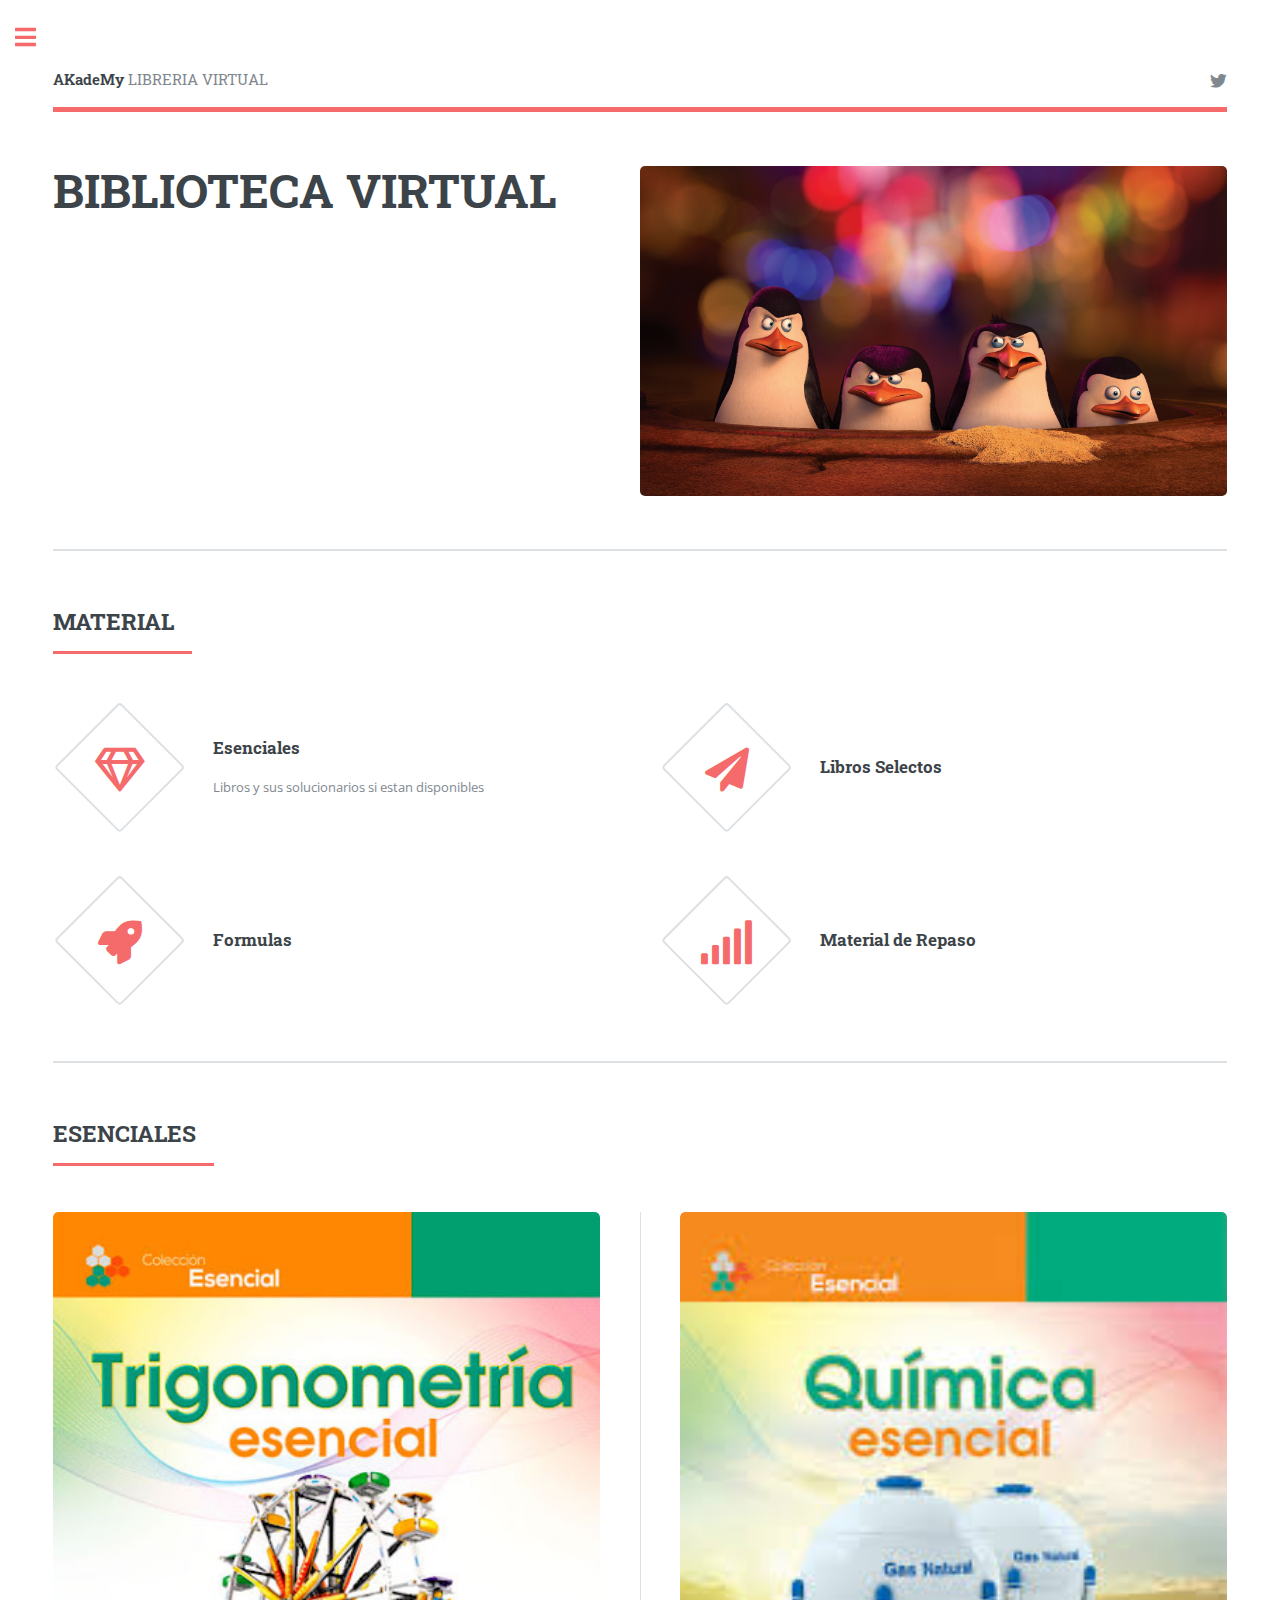
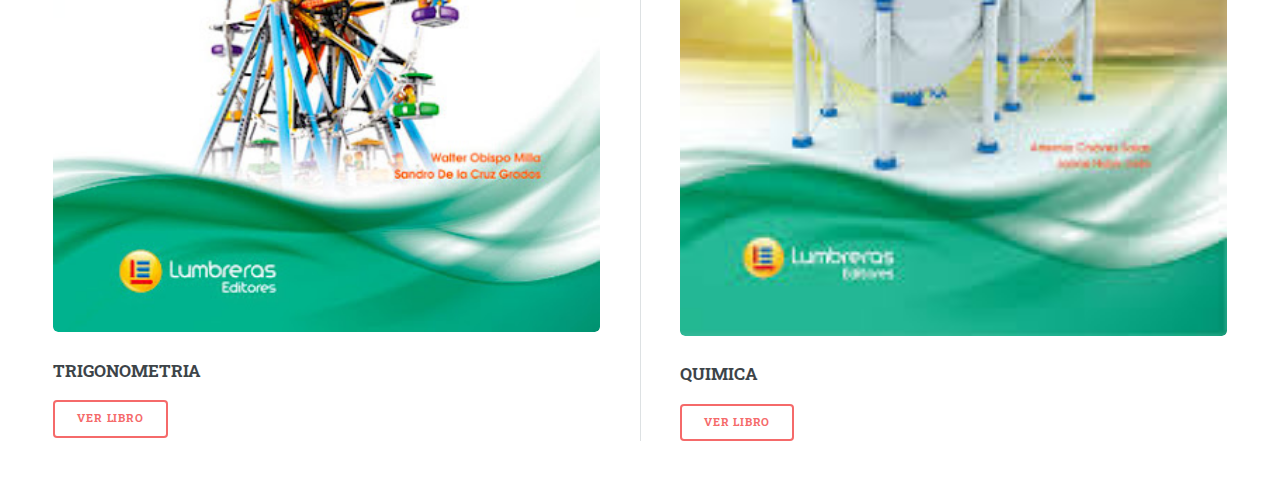
==== commit 33379b9f: "Listo por hoy 27/07" ====
--- a/index.html
+++ b/index.html
@@ -6,7 +6,7 @@
 		<meta charset="utf-8" />
 		<meta name="viewport" content="width=device-width, initial-scale=1, user-scalable=no" />
 		<link rel="stylesheet" href="assets/css/main.css" />
-		<link rel="icon" type="image/png" href="assets/images/logo.png" />
+		<link rel="icon" type="image/png" href="images/logo.png" />
 	</head>
 	<body class="is-preload">
 
@@ -19,13 +19,9 @@
 
 							<!-- Header -->
 								<header id="header">
-									<a href="index.html" class="logo"><strong>Editorial</strong> by HTML5 UP</a>
+									<a href="index.html" class="logo"><strong>AKadeMy</strong> LIBRERIA VIRTUAL </a>
 									<ul class="icons">
-										<li><a href="#" class="icon brands fa-twitter"><span class="label">Twitter</span></a></li>
-										<li><a href="#" class="icon brands fa-facebook-f"><span class="label">Facebook</span></a></li>
-										<li><a href="#" class="icon brands fa-snapchat-ghost"><span class="label">Snapchat</span></a></li>
-										<li><a href="#" class="icon brands fa-instagram"><span class="label">Instagram</span></a></li>
-										<li><a href="#" class="icon brands fa-medium-m"><span class="label">Medium</span></a></li>
+										<li><a href="https://ichvirtual.edu.pe/ich-intranetalumnos/public/index.php" class="icon brands fa-twitter"><span class="label">Intranet Aduni</span></a></li>
 									</ul>
 								</header>
 
@@ -33,52 +29,49 @@
 								<section id="banner">
 									<div class="content">
 										<header>
-											<h1>Hi, I’m Editorial<br />
-											by HTML5 UP</h1>
-											<p>A free and fully responsive site template</p>
+											<h1>BIBLIOTECA VIRTUAL<br/></h1>
 										</header>
-										<p>Aenean ornare velit lacus, ac varius enim ullamcorper eu. Proin aliquam facilisis ante interdum congue. Integer mollis, nisl amet convallis, porttitor magna ullamcorper, amet egestas mauris. Ut magna finibus nisi nec lacinia. Nam maximus erat id euismod egestas. Pellentesque sapien ac quam. Lorem ipsum dolor sit nullam.</p>
+										<!--<p>Aenean ornare velit lacus, ac varius enim ullamcorper eu. Proin aliquam facilisis ante interdum congue. Integer mollis, nisl amet convallis, 
+											porttitor magna ullamcorper, amet egestas mauris. Ut magna finibus nisi nec lacinia. Nam maximus erat id euismod 
+											egestas. Pellentesque sapien ac quam. Lorem ipsum dolor sit nullam.</p>
 										<ul class="actions">
-											<li><a href="#" class="button big">Learn More</a></li>
+											<li><a href="#" class="button big">Learn More</a></li>-->
 										</ul>
 									</div>
 									<span class="image object">
-										<img src="images/pic10.jpg" alt="" />
+										<img src="images/PORTADA.jpeg" alt="" />
 									</span>
 								</section>
 
 							<!-- Section -->
 								<section>
 									<header class="major">
-										<h2>Erat lacinia</h2>
+										<h2>MATERIAL</h2>
 									</header>
 									<div class="features">
 										<article>
 											<span class="icon fa-gem"></span>
 											<div class="content">
-												<h3>Portitor ullamcorper</h3>
-												<p>Aenean ornare velit lacus, ac varius enim lorem ullamcorper dolore. Proin aliquam facilisis ante interdum. Sed nulla amet lorem feugiat tempus aliquam.</p>
+												<h3>Esenciales</h3>
+												<p>Libros y sus solucionarios si estan disponibles</p>
 											</div>
 										</article>
 										<article>
 											<span class="icon solid fa-paper-plane"></span>
 											<div class="content">
-												<h3>Sapien veroeros</h3>
-												<p>Aenean ornare velit lacus, ac varius enim lorem ullamcorper dolore. Proin aliquam facilisis ante interdum. Sed nulla amet lorem feugiat tempus aliquam.</p>
+												<h3>Libros Selectos</h3>
 											</div>
 										</article>
 										<article>
 											<span class="icon solid fa-rocket"></span>
 											<div class="content">
-												<h3>Quam lorem ipsum</h3>
-												<p>Aenean ornare velit lacus, ac varius enim lorem ullamcorper dolore. Proin aliquam facilisis ante interdum. Sed nulla amet lorem feugiat tempus aliquam.</p>
+												<h3>Formulas</h3>
 											</div>
 										</article>
 										<article>
 											<span class="icon solid fa-signal"></span>
 											<div class="content">
-												<h3>Sed magna finibus</h3>
-												<p>Aenean ornare velit lacus, ac varius enim lorem ullamcorper dolore. Proin aliquam facilisis ante interdum. Sed nulla amet lorem feugiat tempus aliquam.</p>
+												<h3>Material de Repaso</h3>
 											</div>
 										</article>
 									</div>
@@ -87,25 +80,24 @@
 							<!-- Section -->
 								<section>
 									<header class="major">
-										<h2>Ipsum sed dolor</h2>
+										<h2>ESENCIALES</h2>
 									</header>
 									<div class="posts">
 										<article>
-											<a href="#" class="image"><img src="images/pic01.jpg" alt="" /></a>
-											<h3>Interdum aenean</h3>
-											<p>Aenean ornare velit lacus, ac varius enim lorem ullamcorper dolore. Proin aliquam facilisis ante interdum. Sed nulla amet lorem feugiat tempus aliquam.</p>
-											<ul class="actions">
-												<li><a href="#" class="button">More</a></li>
-											</ul>
-										</article>
-										<article>
-											<a href="#" class="image"><img src="images/pic02.jpg" alt="" /></a>
-											<h3>Nulla amet dolore</h3>
-											<p>Aenean ornare velit lacus, ac varius enim lorem ullamcorper dolore. Proin aliquam facilisis ante interdum. Sed nulla amet lorem feugiat tempus aliquam.</p>
-											<ul class="actions">
-												<li><a href="#" class="button">More</a></li>
-											</ul>
-										</article>
+											<a href="#" class="image"><img src="images/trigo1.jpg" alt="" /></a>
+											<h3>TRIGONOMETRIA</h3>
+											<ul class="actions">
+												<li><a href="https://drive.google.com/file/d/1RXdmfWo0-R29Yu1O81EOBPgNSf649p0T/view?usp=sharing" class="button" target="_blank">VER LIBRO</a></li>
+											</ul>
+										</article>
+										<article>
+											<a href="#" class="image"><img src="images/Quimica.jpeg" alt="" /></a>
+											<h3>QUIMICA</h3>
+											<ul class="actions">
+												<li><a href="https://drive.google.com/file/d/1gfHwwIEWs44DpGTOS0xZNi5OoJtBe320/view?usp=sharing" class="button">VER LIBRO</a></li>
+											</ul>
+										</article>
+										<!--
 										<article>
 											<a href="#" class="image"><img src="images/pic03.jpg" alt="" /></a>
 											<h3>Tempus ullamcorper</h3>
@@ -137,7 +129,7 @@
 											<ul class="actions">
 												<li><a href="#" class="button">More</a></li>
 											</ul>
-										</article>
+										</article>-->
 									</div>
 								</section>
 
@@ -158,79 +150,40 @@
 							<!-- Menu -->
 								<nav id="menu">
 									<header class="major">
-										<h2>Menu</h2>
+										<h2>CONTENIDO</h2>
 									</header>
 									<ul>
-										<li><a href="index.html">Homepage</a></li>
-										<li><a href="generic.html">Generic</a></li>
-										<li><a href="elements.html">Elements</a></li>
+										<li><a href="index.html">INICIO</a></li>
 										<li>
-											<span class="opener">Submenu</span>
+											<span class="opener">ESENCIALES</span>
 											<ul>
-												<li><a href="#">Lorem Dolor</a></li>
-												<li><a href="#">Ipsum Adipiscing</a></li>
-												<li><a href="#">Tempus Magna</a></li>
-												<li><a href="#">Feugiat Veroeros</a></li>
+												<li><a href="#">Trigonometria</a></li>
+												<li><a href="#">Geometria</a></li>
+												<li><a href="#">Quimica</a></li>
+												<li><a href="#">Fisica</a></li>
 											</ul>
 										</li>
-										<li><a href="#">Etiam Dolore</a></li>
-										<li><a href="#">Adipiscing</a></li>
+
 										<li>
-											<span class="opener">Another Submenu</span>
+											<span class="opener">LIBROS SELECTOS</span>
 											<ul>
-												<li><a href="#">Lorem Dolor</a></li>
-												<li><a href="#">Ipsum Adipiscing</a></li>
-												<li><a href="#">Tempus Magna</a></li>
-												<li><a href="#">Feugiat Veroeros</a></li>
+												<li><a href="#">Electrodinamica</a></li>
+												<li><a href="#">Etc</a></li>
 											</ul>
 										</li>
-										<li><a href="#">Maximus Erat</a></li>
-										<li><a href="#">Sapien Mauris</a></li>
-										<li><a href="#">Amet Lacinia</a></li>
+										<li>
+											<span class="opener">Formulas</span>
+											<ul>
+												<li><a href="#">Areas</a></li>
+												<li><a href="#">Productos Notables</a></li>
+											</ul>
+										</li>
 									</ul>
 								</nav>
 
-							<!-- Section -->
-								<section>
-									<header class="major">
-										<h2>Ante interdum</h2>
-									</header>
-									<div class="mini-posts">
-										<article>
-											<a href="#" class="image"><img src="images/pic07.jpg" alt="" /></a>
-											<p>Aenean ornare velit lacus, ac varius enim lorem ullamcorper dolore aliquam.</p>
-										</article>
-										<article>
-											<a href="#" class="image"><img src="images/pic08.jpg" alt="" /></a>
-											<p>Aenean ornare velit lacus, ac varius enim lorem ullamcorper dolore aliquam.</p>
-										</article>
-										<article>
-											<a href="#" class="image"><img src="images/pic09.jpg" alt="" /></a>
-											<p>Aenean ornare velit lacus, ac varius enim lorem ullamcorper dolore aliquam.</p>
-										</article>
-									</div>
-									<ul class="actions">
-										<li><a href="#" class="button">More</a></li>
-									</ul>
-								</section>
-
-							<!-- Section -->
-								<section>
-									<header class="major">
-										<h2>Get in touch</h2>
-									</header>
-									<p>Sed varius enim lorem ullamcorper dolore aliquam aenean ornare velit lacus, ac varius enim lorem ullamcorper dolore. Proin sed aliquam facilisis ante interdum. Sed nulla amet lorem feugiat tempus aliquam.</p>
-									<ul class="contact">
-										<li class="icon solid fa-envelope"><a href="#">information@untitled.tld</a></li>
-										<li class="icon solid fa-phone">(000) 000-0000</li>
-										<li class="icon solid fa-home">1234 Somewhere Road #8254<br />
-										Nashville, TN 00000-0000</li>
-									</ul>
-								</section>
-
 							<!-- Footer -->
 								<footer id="footer">
-									<p class="copyright">&copy; Untitled. All rights reserved. Demo Images: <a href="https://unsplash.com">Unsplash</a>. Design: <a href="https://html5up.net">HTML5 UP</a>.</p>
+									<p class="copyright">&copy; Milagros Katherine -  Design: <a href="https://html5up.net">HTML5 UP</a>.</p>
 								</footer>
 
 						</div>
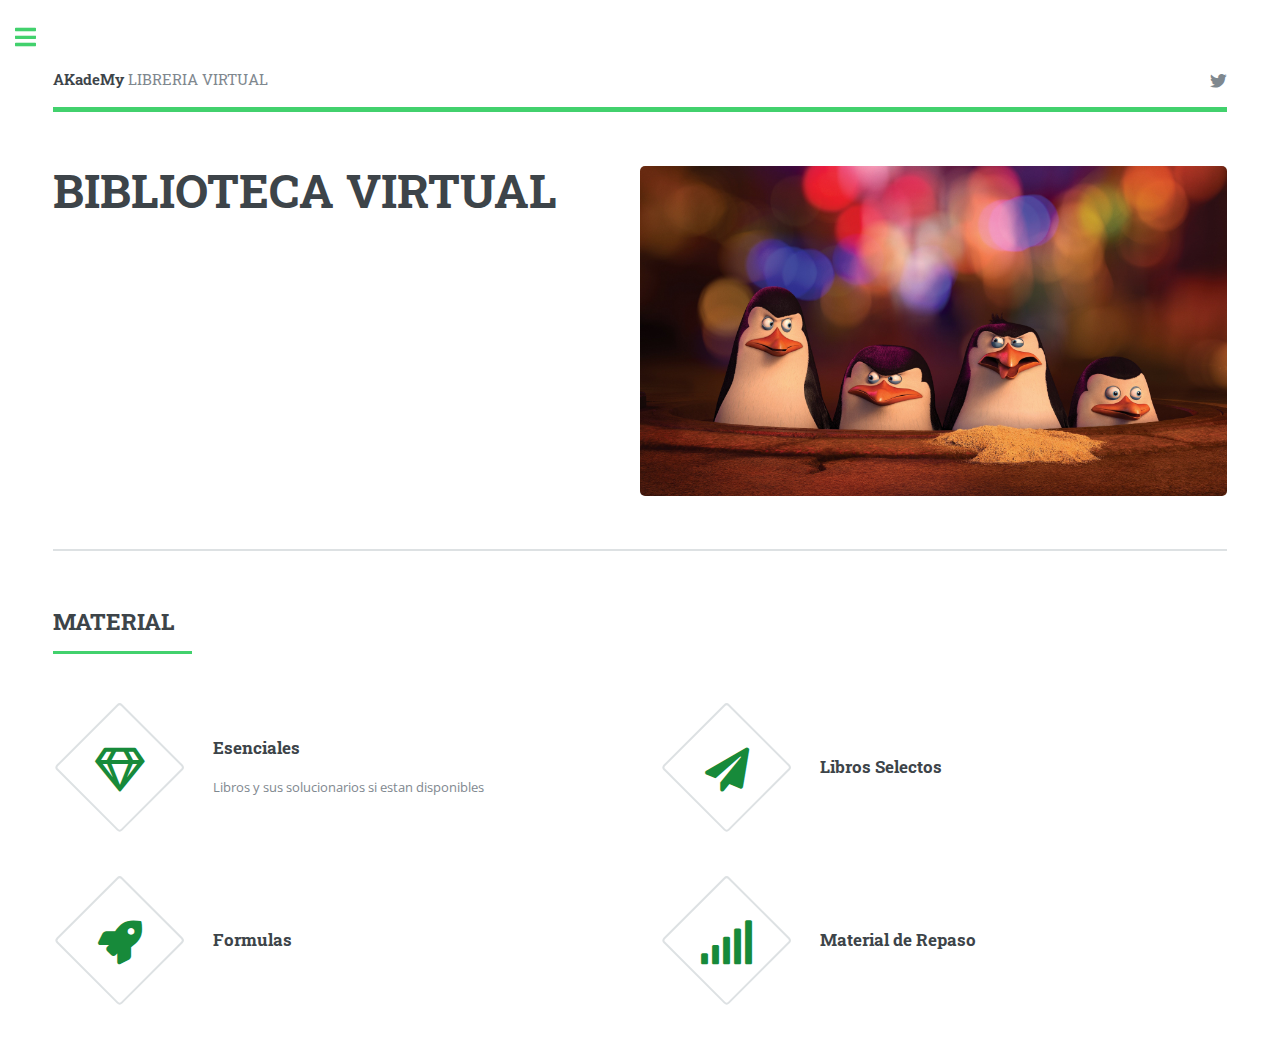
==== commit 50be3e8a: "23:57" ====
--- a/index.html
+++ b/index.html
@@ -6,7 +6,7 @@
 		<meta charset="utf-8" />
 		<meta name="viewport" content="width=device-width, initial-scale=1, user-scalable=no" />
 		<link rel="stylesheet" href="assets/css/main.css" />
-		<link rel="icon" type="image/png" href="images/logo.png" />
+		<link rel="icon" type="image/png" href="images/logo.png"/>
 	</head>
 	<body class="is-preload">
 
@@ -31,12 +31,7 @@
 										<header>
 											<h1>BIBLIOTECA VIRTUAL<br/></h1>
 										</header>
-										<!--<p>Aenean ornare velit lacus, ac varius enim ullamcorper eu. Proin aliquam facilisis ante interdum congue. Integer mollis, nisl amet convallis, 
-											porttitor magna ullamcorper, amet egestas mauris. Ut magna finibus nisi nec lacinia. Nam maximus erat id euismod 
-											egestas. Pellentesque sapien ac quam. Lorem ipsum dolor sit nullam.</p>
-										<ul class="actions">
-											<li><a href="#" class="button big">Learn More</a></li>-->
-										</ul>
+										
 									</div>
 									<span class="image object">
 										<img src="images/PORTADA.jpeg" alt="" />
@@ -78,61 +73,7 @@
 								</section>
 
 							<!-- Section -->
-								<section>
-									<header class="major">
-										<h2>ESENCIALES</h2>
-									</header>
-									<div class="posts">
-										<article>
-											<a href="#" class="image"><img src="images/trigo1.jpg" alt="" /></a>
-											<h3>TRIGONOMETRIA</h3>
-											<ul class="actions">
-												<li><a href="https://drive.google.com/file/d/1RXdmfWo0-R29Yu1O81EOBPgNSf649p0T/view?usp=sharing" class="button" target="_blank">VER LIBRO</a></li>
-											</ul>
-										</article>
-										<article>
-											<a href="#" class="image"><img src="images/Quimica.jpeg" alt="" /></a>
-											<h3>QUIMICA</h3>
-											<ul class="actions">
-												<li><a href="https://drive.google.com/file/d/1gfHwwIEWs44DpGTOS0xZNi5OoJtBe320/view?usp=sharing" class="button">VER LIBRO</a></li>
-											</ul>
-										</article>
-										<!--
-										<article>
-											<a href="#" class="image"><img src="images/pic03.jpg" alt="" /></a>
-											<h3>Tempus ullamcorper</h3>
-											<p>Aenean ornare velit lacus, ac varius enim lorem ullamcorper dolore. Proin aliquam facilisis ante interdum. Sed nulla amet lorem feugiat tempus aliquam.</p>
-											<ul class="actions">
-												<li><a href="#" class="button">More</a></li>
-											</ul>
-										</article>
-										<article>
-											<a href="#" class="image"><img src="images/pic04.jpg" alt="" /></a>
-											<h3>Sed etiam facilis</h3>
-											<p>Aenean ornare velit lacus, ac varius enim lorem ullamcorper dolore. Proin aliquam facilisis ante interdum. Sed nulla amet lorem feugiat tempus aliquam.</p>
-											<ul class="actions">
-												<li><a href="#" class="button">More</a></li>
-											</ul>
-										</article>
-										<article>
-											<a href="#" class="image"><img src="images/pic05.jpg" alt="" /></a>
-											<h3>Feugiat lorem aenean</h3>
-											<p>Aenean ornare velit lacus, ac varius enim lorem ullamcorper dolore. Proin aliquam facilisis ante interdum. Sed nulla amet lorem feugiat tempus aliquam.</p>
-											<ul class="actions">
-												<li><a href="#" class="button">More</a></li>
-											</ul>
-										</article>
-										<article>
-											<a href="#" class="image"><img src="images/pic06.jpg" alt="" /></a>
-											<h3>Amet varius aliquam</h3>
-											<p>Aenean ornare velit lacus, ac varius enim lorem ullamcorper dolore. Proin aliquam facilisis ante interdum. Sed nulla amet lorem feugiat tempus aliquam.</p>
-											<ul class="actions">
-												<li><a href="#" class="button">More</a></li>
-											</ul>
-										</article>-->
-									</div>
-								</section>
-
+								
 						</div>
 					</div>
 
@@ -154,18 +95,22 @@
 									</header>
 									<ul>
 										<li><a href="index.html">INICIO</a></li>
+
+										<li><a href="esenciales.html">ESENCIALES</a></li>
 										<li>
 											<span class="opener">ESENCIALES</span>
 											<ul>
-												<li><a href="#">Trigonometria</a></li>
-												<li><a href="#">Geometria</a></li>
-												<li><a href="#">Quimica</a></li>
-												<li><a href="#">Fisica</a></li>
+												<li>Trigonometria</a></li>
+												<li>Geometria</a></li>
+												<li>Quimica</a></li>
+												<li>Fisica</a></li>
 											</ul>
 										</li>
 
+										<li><a href="selectos.html">LIBROS SELECTOS</a></li>
+
 										<li>
-											<span class="opener">LIBROS SELECTOS</span>
+											<span class="opener">Lista selectos</span>
 											<ul>
 												<li><a href="#">Electrodinamica</a></li>
 												<li><a href="#">Etc</a></li>
--- a/assets/css/main.css
+++ b/assets/css/main.css
@@ -112,11 +112,11 @@
   -ms-transition: color 0.2s ease-in-out, border-bottom-color 0.2s ease-in-out;
   transition: color 0.2s ease-in-out, border-bottom-color 0.2s ease-in-out;
   border-bottom: dotted 1px;
-  color: #f56a6a;
+  color: #42d16d;
   text-decoration: none; }
   a:hover {
-    border-bottom-color: #f56a6a;
-    color: #f56a6a !important; }
+    border-bottom-color: #5ce725;
+    color: #42d16d !important; }
     a:hover strong {
       color: inherit; }
 
@@ -998,7 +998,7 @@
   text-transform: uppercase; }
 
 header.major > :last-child {
-  border-bottom: solid 3px #f56a6a;
+  border-bottom: solid 3px #42d16d;
   display: inline-block;
   margin: 0 0 2em 0;
   padding: 0 0.75em 0.5em 0; }
@@ -1056,8 +1056,8 @@
   input[type="url"]:focus,
   select:focus,
   textarea:focus {
-    border-color: #f56a6a;
-    box-shadow: 0 0 0 1px #f56a6a; }
+    border-color: #42d16d;
+    box-shadow: 0 0 0 1px #42d16d; }
 
 select {
   background-image: url("data:image/svg+xml;charset=utf8,%3Csvg xmlns='http://www.w3.org/2000/svg' width='40' height='40' preserveAspectRatio='none' viewBox='0 0 40 40'%3E%3Cpath d='M9.4,12.3l10.4,10.4l10.4-10.4c0.2-0.2,0.5-0.4,0.9-0.4c0.3,0,0.6,0.1,0.9,0.4l3.3,3.3c0.2,0.2,0.4,0.5,0.4,0.9 c0,0.4-0.1,0.6-0.4,0.9L20.7,31.9c-0.2,0.2-0.5,0.4-0.9,0.4c-0.3,0-0.6-0.1-0.9-0.4L4.3,17.3c-0.2-0.2-0.4-0.5-0.4-0.9 c0-0.4,0.1-0.6,0.4-0.9l3.3-3.3c0.2-0.2,0.5-0.4,0.9-0.4S9.1,12.1,9.4,12.3z' fill='rgba(210, 215, 217, 0.75)' /%3E%3C/svg%3E");
@@ -1145,8 +1145,8 @@
     content: '\f00c'; }
   input[type="checkbox"]:focus + label:before,
   input[type="radio"]:focus + label:before {
-    border-color: #f56a6a;
-    box-shadow: 0 0 0 1px #f56a6a; }
+    border-color: #42d16d;
+    box-shadow: 0 0 0 1px #42d16d; }
 
 input[type="checkbox"] + label:before {
   border-radius: 0.375em; }
@@ -1376,7 +1376,7 @@
       font-family: 'Font Awesome 5 Free';
       font-weight: 400; }
     ul.contact li:before {
-      color: #f56a6a;
+      color: #42d16d;
       display: inline-block;
       font-size: 1.5em;
       height: 1.125em;
@@ -1421,12 +1421,12 @@
       padding: 0 0.5em;
       text-align: center; }
       ul.pagination li > .page.active {
-        background-color: #f56a6a;
+        background-color: #42d16d;
         color: #ffffff !important; }
         ul.pagination li > .page.active:hover {
-          background-color: #f67878; }
+          background-color: #42d16d; }
         ul.pagination li > .page.active:active {
-          background-color: #f45c5c; }
+          background-color: #42d16d; }
     ul.pagination li:first-child {
       padding-right: 0.75em; }
     ul.pagination li:last-child {
@@ -1495,8 +1495,8 @@
   background-color: transparent;
   border-radius: 0.375em;
   border: 0;
-  box-shadow: inset 0 0 0 2px #f56a6a;
-  color: #f56a6a !important;
+  box-shadow: inset 0 0 0 2px #42d16d;
+  color: #42d16d !important;
   cursor: pointer;
   display: inline-block;
   font-family: "Roboto Slab", serif;
@@ -1553,7 +1553,7 @@
   input[type="button"].primary,
   button.primary,
   .button.primary {
-    background-color: #f56a6a;
+    background-color: #42d16d;
     box-shadow: none;
     color: #ffffff !important; }
     input[type="submit"].primary:hover,
@@ -1561,13 +1561,13 @@
     input[type="button"].primary:hover,
     button.primary:hover,
     .button.primary:hover {
-      background-color: #f67878; }
+      background-color: #42d16d; }
     input[type="submit"].primary:active,
     input[type="reset"].primary:active,
     input[type="button"].primary:active,
     button.primary:active,
     .button.primary:active {
-      background-color: #f45c5c; }
+      background-color: #42d16d; }
   input[type="submit"].disabled, input[type="submit"]:disabled,
   input[type="reset"].disabled,
   input[type="reset"]:disabled,
@@ -1642,7 +1642,7 @@
       text-align: center;
       width: 10em; }
       .features article .icon:before {
-        color: #f56a6a;
+        color: #178a3a;
         font-size: 2.75rem;
         position: relative;
         top: 0.05em; }
@@ -2075,7 +2075,7 @@
   display: -webkit-flex;
   display: -ms-flex;
   display: flex;
-  border-bottom: solid 5px #f56a6a;
+  border-bottom: solid 5px #42d16d;
   padding: 6em 0 1em 0;
   position: relative; }
   #header > * {
@@ -2214,7 +2214,7 @@
     font-size: 0.9em;
     padding: 0.625em 0; }
     #menu ul a:hover, #menu ul span:hover {
-      color: #f56a6a; }
+      color: #42d16d; }
     #menu ul a.opener, #menu ul span.opener {
       -moz-transition: color 0.2s ease-in-out;
       -webkit-transition: color 0.2s ease-in-out;
@@ -2244,7 +2244,7 @@
         position: absolute;
         right: 0; }
       #menu ul a.opener:hover:before, #menu ul span.opener:hover:before {
-        color: #f56a6a; }
+        color: #42d16d; }
       #menu ul a.opener.active + ul, #menu ul span.opener.active + ul {
         display: block; }
       #menu ul a.opener.active:before, #menu ul span.opener.active:before {
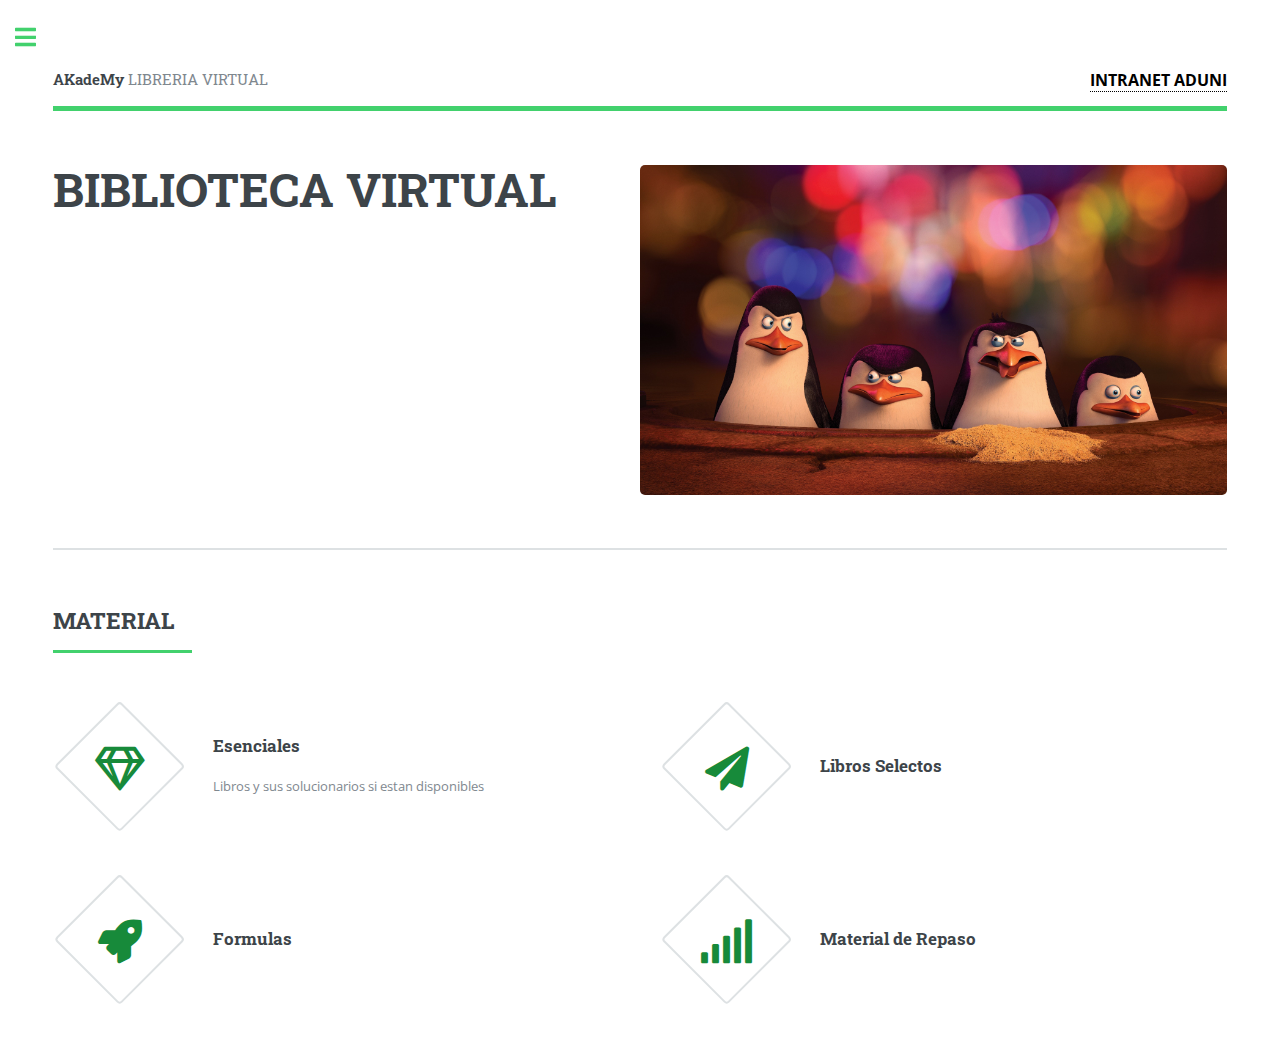
==== commit 70a4803f: "yAP" ====
--- a/index.html
+++ b/index.html
@@ -7,6 +7,52 @@
 		<meta name="viewport" content="width=device-width, initial-scale=1, user-scalable=no" />
 		<link rel="stylesheet" href="assets/css/main.css" />
 		<link rel="icon" type="image/png" href="images/logo.png"/>
+
+		<style>
+			/* Estilos para el menú desplegable al pasar el mouse */
+			#menu .opener {
+				position: relative;
+			}
+			#menu .opener ul {
+				display: none;
+				position: absolute;
+				background: #333;
+				list-style: none;
+				padding: 0;
+				margin: 0;
+				z-index: 1000;
+				width: 200px; /* Ajusta el ancho según tus necesidades */
+			}
+			#menu .opener:hover ul {
+				display: block;
+			}
+			#menu .opener ul li {
+				width: 100%;
+				text-align: left;
+			}
+			#menu .opener ul li a {
+				display: block;
+				padding: 10px;
+				color: white;
+				text-decoration: none;
+			}
+			#menu .opener ul li a:hover {
+				background: #444;
+			}
+
+			.text-link {
+				color: #000; /* Color negro */
+				font-size: 16px; /* Tamaño de la fuente */
+				text-decoration: none; /* Quita el subrayado del enlace */
+				font-weight: bold; /* Texto en negrita */
+			}
+			.text-link:hover {
+				color: #333; /* Color gris oscuro al pasar el mouse (opcional) */
+			}
+
+		</style>
+
+
 	</head>
 	<body class="is-preload">
 
@@ -19,10 +65,11 @@
 
 							<!-- Header -->
 								<header id="header">
-									<a href="index.html" class="logo"><strong>AKadeMy</strong> LIBRERIA VIRTUAL </a>
+									<a href="https://ichvirtual.edu.pe/ich-intranetalumnos/public/index.php" class="logo"><strong>AKadeMy</strong> LIBRERIA VIRTUAL </a>
 									<ul class="icons">
-										<li><a href="https://ichvirtual.edu.pe/ich-intranetalumnos/public/index.php" class="icon brands fa-twitter"><span class="label">Intranet Aduni</span></a></li>
+										<li><a href="#" class="text-link"><span class="label">INTRANET ADUNI </span></a></li>
 									</ul>
+									
 								</header>
 
 							<!-- Banner -->
@@ -82,11 +129,13 @@
 						<div class="inner">
 
 							<!-- Search -->
+								<!-- Sección de búsqueda en el HTML principal 
 								<section id="search" class="alt">
-									<form method="post" action="#">
+									<form method="get" action="search_results.html">
 										<input type="text" name="query" id="query" placeholder="Search" />
+										<button type="submit">Buscar</button>
 									</form>
-								</section>
+								</section>-->
 
 							<!-- Menu -->
 								<nav id="menu">
@@ -96,33 +145,61 @@
 									<ul>
 										<li><a href="index.html">INICIO</a></li>
 
-										<li><a href="esenciales.html">ESENCIALES</a></li>
-										<li>
-											<span class="opener">ESENCIALES</span>
-											<ul>
-												<li>Trigonometria</a></li>
-												<li>Geometria</a></li>
-												<li>Quimica</a></li>
-												<li>Fisica</a></li>
-											</ul>
-										</li>
-
-										<li><a href="selectos.html">LIBROS SELECTOS</a></li>
-
-										<li>
-											<span class="opener">Lista selectos</span>
-											<ul>
-												<li><a href="#">Electrodinamica</a></li>
-												<li><a href="#">Etc</a></li>
-											</ul>
-										</li>
-										<li>
-											<span class="opener">Formulas</span>
+										<li class="opener">
+											<a href="esenciales.html">ESENCIALES</a>
+											<ul>
+												<li><a href="#">Trigonometría</a></li>
+												<li><a href="#">Química</a></li>
+												<li><a href="#">Álgebra</a></li>
+												<li><a href="#">Biología</a></li>
+											</ul>											
+										</li>
+
+										<li class="opener">
+											<a href="esenciales.html"> ESENCIALES SOLUCIONADOS</a>
+											<ul>
+												<li><a href="#">Geometria</a></li>
+												<li><a href="#">Algebra</a></li>
+												<li><a href="#">Quimica</a></li>
+												<li><a href="#">Aritmetica</a></li>
+												<li><a href="#">Trigonometria</a></li>
+												<li><a href="#">Fisica</a></li>
+											</ul>											
+										</li>
+
+										<li class="opener">
+											<a href="selectos.html">LIBROS SELECTOS</a>
+											<ul>
+												<li><a href="#">Economia</a></li>
+												<li><a href="#">Filosofia</a></li>
+												<li><a href="#">>Geografia</a></li>
+												<li><a href="#">Historia</a></li>
+												<li><a href="#">Logica</a></li>
+												<li><a href="#">Psicologia</a></li>
+											</ul>											
+										</li>
+										<!--
+										<li class="opener">
+											<a href="compendios.html">COMPENDIOS</a>
+											<ul>
+												<li><a href="#">Biologia</a></li>
+												<li><a href="#">Razonamiento Verbal</a></li>
+												<li><a href="#">Historia del Peru</a></li>
+												<li><a href="#">Historia universal</a></li>
+												<li><a href="#">Psicologia</a></li>
+												<li><a href="#">Economia y Ed,. Civica</a></li>
+												<li><a href="#">Geografia</a></li>
+											</ul>										
+										</li>-->
+
+										<li class="opener">
+											<a href="formulas.html">FORMULAS</a>
 											<ul>
 												<li><a href="#">Areas</a></li>
 												<li><a href="#">Productos Notables</a></li>
-											</ul>
-										</li>
+											</ul>									
+										</li>
+
 									</ul>
 								</nav>
 
@@ -142,6 +219,7 @@
 			<script src="assets/js/breakpoints.min.js"></script>
 			<script src="assets/js/util.js"></script>
 			<script src="assets/js/main.js"></script>
+			
 
 	</body>
 </html>--- a/assets/css/main.css
+++ b/assets/css/main.css
@@ -1728,7 +1728,11 @@
   display: -moz-flex;
   display: -webkit-flex;
   display: -ms-flex;
-  display: flex;
+  display: grid;
+  grid-template-columns: repeat(auto-fit, minmax(200px, 1fr));
+  gap: 1em;
+  margin: 0 0 2em;
+  width: 100%;
   -moz-flex-wrap: wrap;
   -webkit-flex-wrap: wrap;
   -ms-flex-wrap: wrap;
